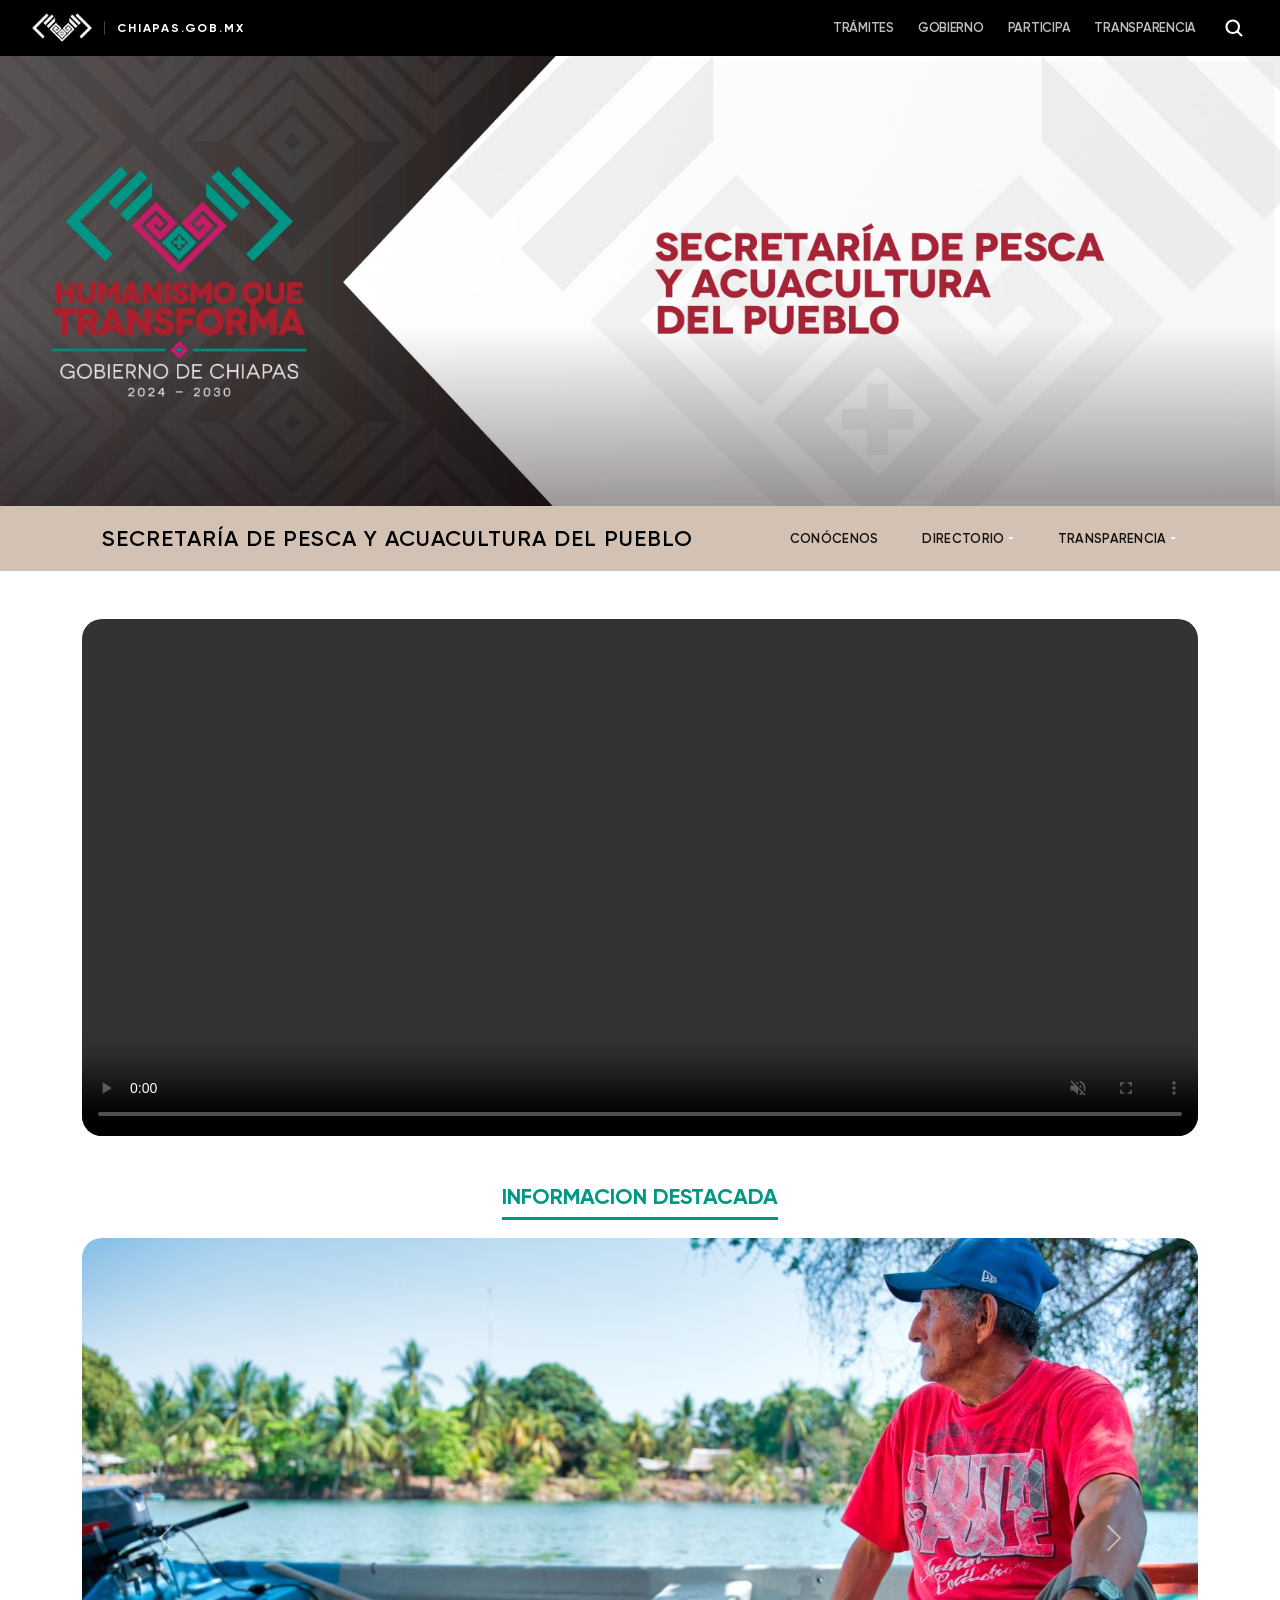
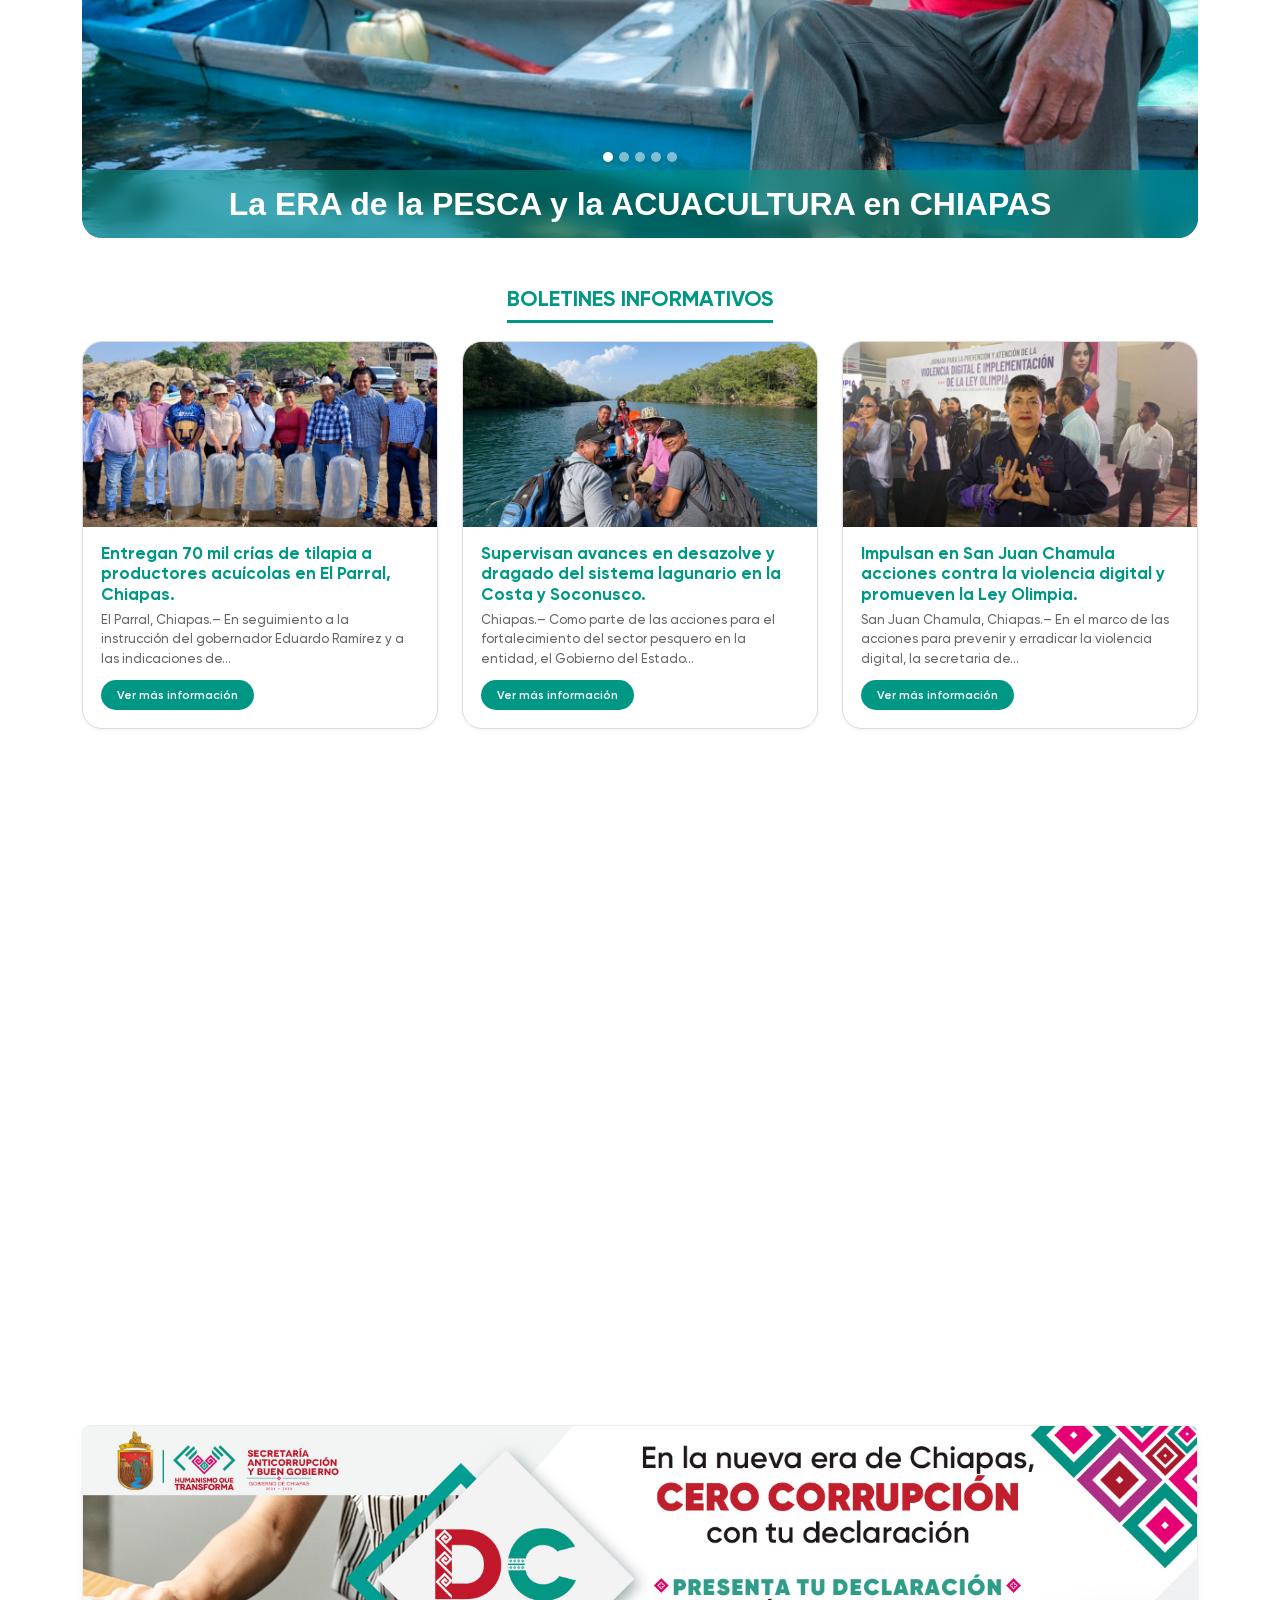
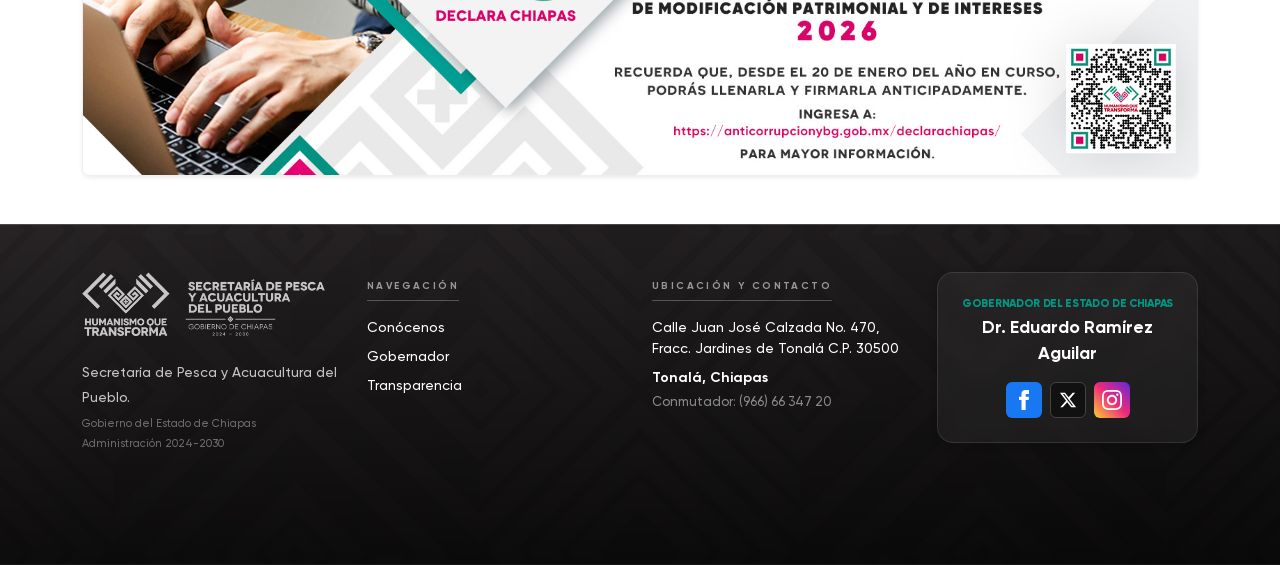
==== index.html @ f40a1c38 "Add files via upload" ====
<!doctype html>
<html lang="es">
    <head>
        <meta charset="utf-8" />
        <meta name="viewport" content="width=device-width, initial-scale=1" />
        <title>Secretaría de Pesca y Acuacultura del Pueblo — Chiapas</title>
        <meta
            name="description"
            content="Sitio oficial de la Secretaría de Pesca y Acuacultura del Pueblo del Estado de Chiapas."
        />

        <!-- Favicon: escudo institucional -->
        <link
            rel="icon"
            type="image/png"
            href="assets/img/logos/logo-blanco.png"
        />

        <!-- Bootstrap 5 CSS -->
        <link
            rel="stylesheet"
            href="https://cdn.jsdelivr.net/npm/bootstrap@5.3.3/dist/css/bootstrap.min.css"
        />

        <!-- Bootstrap Icons -->
        <link
            rel="stylesheet"
            href="https://cdn.jsdelivr.net/npm/bootstrap-icons@1.11.3/font/bootstrap-icons.min.css"
        />

        <!-- Estilos propios -->
        <link rel="stylesheet" href="assets/css/styles.css" />
    </head>
    <body>
        <!-- ════════════════════════════════════════════════════════
             1. TOPBAR GOBIERNO
             Barra superior con marca chiapas.gob.mx, links de
             gobierno y botón hamburguesa para móvil.
        ════════════════════════════════════════════════════════ -->
        <nav id="topbar-gob" aria-label="Barra de gobierno">
            <div class="topbar-inner">
                <!-- Marca: escudo + dominio -->
                <a
                    class="topbar-brand"
                    href="https://www.chiapas.gob.mx/"
                    target="_blank"
                    rel="noopener noreferrer"
                >
                    <img
                        src="assets/img/logos/logo-blanco.png"
                        alt="Escudo Oficial de Chiapas"
                    />
                    <span class="topbar-brand-text">chiapas.gob.mx</span>
                </a>

                <!-- Acciones: links + búsqueda + hamburguesa -->
                <div class="topbar-actions">
                    <!-- Links de gobierno (ocultos en móvil) -->
                    <div class="topbar-links" id="topbar-links">
                        <a
                            href="https://chiapas.gob.mx/servicios-por-entidad/"
                            target="_blank"
                            rel="noopener noreferrer"
                            >Trámites</a
                        >
                        <a
                            href="https://chiapas.gob.mx/gobierno/"
                            target="_blank"
                            rel="noopener noreferrer"
                            >Gobierno</a
                        >
                        <a
                            href="https://chiapas.gob.mx/participa/"
                            target="_blank"
                            rel="noopener noreferrer"
                            >Participa</a
                        >
                        <a
                            href="https://oficinadelgobernador.transparencia.chiapas.gob.mx/"
                            target="_blank"
                            rel="noopener noreferrer"
                            >Transparencia</a
                        >
                    </div>

                    <!-- Icono de búsqueda (enlaza a chiapas.gob.mx/busquedas) -->
                    <a
                        href="https://chiapas.gob.mx/busquedas/"
                        class="topbar-search"
                        target="_blank"
                        rel="noopener noreferrer"
                        aria-label="Buscar en chiapas.gob.mx"
                    >
                        <svg
                            xmlns="http://www.w3.org/2000/svg"
                            fill="none"
                            viewBox="0 0 24 24"
                            stroke-width="2.5"
                            stroke="currentColor"
                            width="20"
                            height="20"
                            aria-hidden="true"
                        >
                            <path
                                stroke-linecap="round"
                                stroke-linejoin="round"
                                d="m21 21-5.197-5.197m0 0A7.5 7.5 0 1 0 5.196 5.196a7.5 7.5 0 0 0 10.607 10.607Z"
                            />
                        </svg>
                    </a>

                    <!-- Botón hamburguesa (visible solo en móvil, activa topbar-links) -->
                    <button
                        class="topbar-hamburger"
                        type="button"
                        aria-label="Abrir menú de gobierno"
                        aria-expanded="false"
                        aria-controls="topbar-links"
                        id="topbar-toggle"
                    >
                        <svg
                            xmlns="http://www.w3.org/2000/svg"
                            fill="none"
                            viewBox="0 0 24 24"
                            stroke-width="2"
                            stroke="currentColor"
                            width="28"
                            height="28"
                            aria-hidden="true"
                        >
                            <path
                                stroke-linecap="round"
                                stroke-linejoin="round"
                                d="M3.75 6.75h16.5M3.75 12h16.5m-16.5 5.25h16.5"
                            />
                        </svg>
                    </button>
                </div>
            </div>
        </nav>

        <!-- ════════════════════════════════════════════════════════
             2. BANNER PRINCIPAL
             Imagen institucional de cabecera de la dependencia.
        ════════════════════════════════════════════════════════ -->
        <div id="banner">
            <img
                src="assets/img/banners/banner_spyap.jpg"
                alt="Banner Institucional SPyAP"
            />
        </div>

        <!-- ════════════════════════════════════════════════════════
             3. NAVBAR PRINCIPAL (Bootstrap 5)
             Menú de navegación con nombre de la dependencia,
             links de sección y dropdown de Transparencia.
        ════════════════════════════════════════════════════════ -->
        <nav class="navbar navbar-expand-lg navbar-b001">
            <div class="container">
                <!-- Nombre de la dependencia (enlace a inicio) -->
                <a class="navbar-brand" href="index.html"
                    >SECRETARÍA DE PESCA Y ACUACULTURA DEL PUEBLO</a
                >

                <!-- Botón colapso para pantallas pequeñas -->
                <button
                    class="navbar-toggler"
                    type="button"
                    data-bs-toggle="collapse"
                    data-bs-target="#navMain"
                    aria-controls="navMain"
                    aria-expanded="false"
                    aria-label="Abrir menú"
                >
                    <span class="navbar-toggler-icon"></span>
                </button>

                <!-- Ítems de navegación -->
                <div class="collapse navbar-collapse" id="navMain">
                    <ul class="navbar-nav ms-auto">
                        <!-- Enlace: Conócenos -->
                        <li class="nav-item">
                            <a class="nav-link" href="conocenos.html"
                                >Conócenos</a
                            >
                        </li>

                        <!-- Dropdown: Directorio -->
                        <li class="nav-item dropdown">
                            <a
                                class="nav-link dropdown-toggle"
                                href="#"
                                data-bs-toggle="dropdown"
                                aria-expanded="false"
                                >Directorio</a
                            >
                            <ul class="dropdown-menu">
                                <li>
                                    <a
                                        class="dropdown-item"
                                        href="https://chiapas.gob.mx/funcionarios/estatal/ejecutivo/secretaria-acuacultura"
                                        >Directorio</a
                                    >
                                </li>
                                <li>
                                    <a class="dropdown-item" href=""
                                        >Organigrama</a
                                    >
                                </li>
                            </ul>
                        </li>

                        <!-- Dropdown: Transparencia -->
                        <li class="nav-item dropdown">
                            <a
                                class="nav-link dropdown-toggle"
                                href="#"
                                data-bs-toggle="dropdown"
                                aria-expanded="false"
                                >Transparencia</a
                            >
                            <ul class="dropdown-menu">
                                <li>
                                    <a
                                        class="dropdown-item"
                                        href="https://www.gob.mx/agn"
                                        >Archivo General de la Nacion</a
                                    >
                                </li>
                                <li>
                                    <a
                                        class="dropdown-item"
                                        href="https://snt.org.mx/"
                                        >Sistema Nacional de Transparencia</a
                                    >
                                </li>
                                <li>
                                    <a
                                        class="dropdown-item"
                                        href="https://www.plataformadetransparencia.org.mx/Inicio"
                                        >Plataforma Transparencia</a
                                    >
                                </li>
                                <li>
                                    <a
                                        class="dropdown-item"
                                        href="https://www.datos.gob.mx/"
                                        >Datos Abiertos</a
                                    >
                                </li>
                                <li>
                                    <a
                                        class="dropdown-item"
                                        href="https://consultapublicamx.plataformadetransparencia.org.mx/vut-web/faces/view/consultaPublica.xhtml?idEntidad=Nw==&idOrgano=Nw==&idSujetoObligado=MjA0NDQ=#obligaciones"
                                        >INAI</a
                                    >
                                </li>
                            </ul>
                        </li>
                    </ul>
                </div>
            </div>
        </nav>

        <!-- ════════════════════════════════════════════════════════
             4. CONTENIDO PRINCIPAL
        ════════════════════════════════════════════════════════ -->
        <main>
            <div id="contenido-principal">
                <!-- ════════════════════════════════════════════════════════
                     A. VIDEO
                     Sección con video institucional embebido.
                ════════════════════════════════════════════════════════ -->
                <section id="seccion-video" class="container mb-5">
                    <div class="seccion-divisor"></div>
                    <div
                        class="d-flex justify-content-center align-items-center"
                    >
                        <div class="video-wrapper">
                            <div class="ratio ratio-video">
                                <video
                                    id="video-inicio"
                                    autoplay
                                    muted
                                    loop
                                    playsinline
                                    controls
                                >
                                    <source
                                        src="videoinicio.mp4"
                                        type="video/mp4"
                                    />
                                </video>
                            </div>
                        </div>
                    </div>
                </section>

                <!-- ════════════════════════════════════════════════════════
                     C. CARRUSEL
                     Slider automático de imágenes (Bootstrap Carousel),
                     con indicadores y controles prev/next.
                ════════════════════════════════════════════════════════ -->
                <section id="seccion-carrusel" class="container mb-5">
                    <div class="seccion-titulo text-center">
                        <h2>INFORMACION DESTACADA</h2>
                    </div>
                    <div
                        id="carrusel-boletines"
                        class="carousel slide"
                        data-bs-ride="carousel"
                        data-bs-interval="4000"
                    >
                        <!-- Indicadores de posición (puntos) -->
                        <div class="carousel-indicators">
                            <button
                                type="button"
                                data-bs-target="#carrusel-boletines"
                                data-bs-slide-to="0"
                                class="active"
                                aria-current="true"
                                aria-label="Diapositiva 1"
                            ></button>
                            <button
                                type="button"
                                data-bs-target="#carrusel-boletines"
                                data-bs-slide-to="1"
                                aria-label="Diapositiva 2"
                            ></button>
                            <button
                                type="button"
                                data-bs-target="#carrusel-boletines"
                                data-bs-slide-to="2"
                                aria-label="Diapositiva 3"
                            ></button>
                            <button
                                type="button"
                                data-bs-target="#carrusel-boletines"
                                data-bs-slide-to="3"
                                aria-label="Diapositiva 4"
                            ></button>
                            <button
                                type="button"
                                data-bs-target="#carrusel-boletines"
                                data-bs-slide-to="4"
                                aria-label="Diapositiva 5"
                            ></button>
                        </div>

                        <!-- Diapositivas -->
                        <div class="carousel-inner">
                            <div class="texto-fijo-carousel">
                                <p class="m-0">
                                    La ERA de la PESCA y la ACUACULTURA en
                                    CHIAPAS
                                </p>
                            </div>

                            <div class="carousel-item active">
                                <img
                                    src="assets/img/slider/slider1.jpg"
                                    class="d-block w-100"
                                    alt="Manual de Identidad"
                                />
                            </div>
                            <div class="carousel-item">
                                <img
                                    src="assets/img/slider/slider2.jpg"
                                    class="d-block w-100"
                                    alt="Consulta Ciudadana"
                                />
                            </div>
                            <div class="carousel-item">
                                <img
                                    src="assets/img/slider/slider3.jpg"
                                    class="d-block w-100"
                                    alt="Declara Chiapas 2026"
                                />
                            </div>
                            <div class="carousel-item">
                                <img
                                    src="assets/img/slider/slider4.jpg"
                                    class="d-block w-100"
                                    alt="Imagen de ejemplo 4"
                                />
                            </div>
                            <div class="carousel-item">
                                <img
                                    src="assets/img/slider/slider5.jpg"
                                    class="d-block w-100"
                                    alt="Imagen de ejemplo 5"
                                />
                            </div>
                        </div>

                        <!-- Control: diapositiva anterior -->
                        <button
                            class="carousel-control-prev"
                            type="button"
                            data-bs-target="#carrusel-boletines"
                            data-bs-slide="prev"
                        >
                            <span
                                class="carousel-control-prev-icon"
                                aria-hidden="true"
                            ></span>
                            <span class="visually-hidden">Anterior</span>
                        </button>

                        <!-- Control: diapositiva siguiente -->
                        <button
                            class="carousel-control-next"
                            type="button"
                            data-bs-target="#carrusel-boletines"
                            data-bs-slide="next"
                        >
                            <span
                                class="carousel-control-next-icon"
                                aria-hidden="true"
                            ></span>
                            <span class="visually-hidden">Siguiente</span>
                        </button>
                    </div>
                </section>

                <!-- ════════════════════════════════════════════════════════
                     D. NOTAS / TARJETAS
                     Tres tarjetas con información destacada de la
                     dependencia (Manual, Consulta Ciudadana, Declara).
                ════════════════════════════════════════════════════════ -->
                <section id="seccion-tarjetas" class="container mb-5">
                    <div class="seccion-titulo text-center">
                        <h2>BOLETINES INFORMATIVOS</h2>
                    </div>
                    <div class="row g-4">
                        <!-- Tarjeta: Nota 1 -->
                        <div class="col-12 col-sm-6 col-md-4">
                            <div class="card-item">
                                <img
                                    class="card-img-top"
                                    src="assets/img/notas/n1a.jpg"
                                    alt="Nota 1"
                                />
                                <div class="card-body">
                                    <h3>
                                        Entregan 70 mil crías de tilapia a
                                        productores acuícolas en El Parral,
                                        Chiapas.
                                    </h3>
                                    <p>
                                        El Parral, Chiapas.– En seguimiento a la
                                        instrucción del gobernador Eduardo
                                        Ramírez y a las indicaciones de...
                                    </p>
                                    <a
                                        class="btn-ver"
                                        href="assets/newsletters/nota1.html"
                                        >Ver más información</a
                                    >
                                </div>
                            </div>
                        </div>

                        <!-- Tarjeta: Nota 2 -->
                        <div class="col-12 col-sm-6 col-md-4">
                            <div class="card-item">
                                <img
                                    class="card-img-top"
                                    src="assets/img/notas/n2a.jpg"
                                    alt="Nota 2"
                                />
                                <div class="card-body">
                                    <h3>
                                        Supervisan avances en desazolve y
                                        dragado del sistema lagunario en la
                                        Costa y Soconusco.
                                    </h3>
                                    <p>
                                        Chiapas.– Como parte de las acciones
                                        para el fortalecimiento del sector
                                        pesquero en la entidad, el Gobierno del
                                        Estado...
                                    </p>
                                    <a
                                        class="btn-ver"
                                        href="assets/newsletters/nota2.html"
                                        >Ver más información</a
                                    >
                                </div>
                            </div>
                        </div>

                        <!-- Tarjeta: Nota 3 -->
                        <div class="col-12 col-sm-6 col-md-4">
                            <div class="card-item">
                                <img
                                    class="card-img-top"
                                    src="assets/img/notas/n3a.jpg"
                                    alt="Nota 3"
                                />
                                <div class="card-body">
                                    <h3>
                                        Impulsan en San Juan Chamula acciones
                                        contra la violencia digital y promueven
                                        la Ley Olimpia.
                                    </h3>
                                    <p>
                                        San Juan Chamula, Chiapas.– En el marco
                                        de las acciones para prevenir y
                                        erradicar la violencia digital, la
                                        secretaria de...
                                    </p>
                                    <a
                                        class="btn-ver"
                                        href="assets/newsletters/nota3.html"
                                        >Ver más información</a
                                    >
                                </div>
                            </div>
                        </div>
                    </div>
                </section>

                <!-- ════════════════════════════════════════════════════════
                     E. FONDO PARALLAX
                     Sección decorativa con imagen de fondo fija,
                     logo de la dependencia y lema institucional.
                ════════════════════════════════════════════════════════ -->
                <section id="seccion-parallax" style="margin-bottom: 48px">
                    <!-- Capa de imagen fija (efecto parallax) -->
                    <div class="parallax-inner"></div>
                    <!-- Capa de contenido (sobre la imagen) -->
                    <div class="parallax-content">
                        <img
                            src="assets/img/logos/logo-pesca.png"
                            alt="Logo SPyAP"
                        />
                        <!--    <h1>HUMANISMO QUE TRANSFORMA</h1> -->
                    </div>
                </section>
            </div>
            <!-- ════════════════════════════════════════════════════════
                 CARRUSEL DE DOCUMENTOS
            ════════════════════════════════════════════════════════ -->
            <section id="seccion-banner-declaracion" class="container mb-5">
                <div class="row">
                    <div class="col-12">
                        <a
                            href="https://anticorrupcionybg.gob.mx/declarachiapas/"
                            target="_blank"
                            class="banner-link"
                        >
                            <div
                                class="banner-wrapper shadow-sm rounded-3 overflow-hidden"
                            >
                                <img
                                    src="assets/img/banners/declara.jpeg"
                                    alt="Cero Corrupción con tu declaración 2026"
                                    class="img-fluid w-100 d-block"
                                />
                                <div class="banner-overlay">
                                    <span>Haga clic para más información</span>
                                </div>
                            </div>
                        </a>
                    </div>
                </div>
            </section>
            <!-- /contenido-principal -->
        </main>

        <!-- ════════════════════════════════════════════════════════
             5. FOOTER
             Pie de página con logo, navegación, contacto,
             datos del gobernador y redes sociales.
        ════════════════════════════════════════════════════════ -->
        <footer id="footer-principal">
            <div class="container footer-wrap py-5">
                <div class="row g-4 mb-5 align-items-start">
                    <!-- Columna: logo y descripción de la dependencia -->
                    <div class="col-12 col-md-6 col-lg-3">
                        <div class="mb-4">
                            <img
                                src="assets/img/logos/logo-pesca.png"
                                alt="Logo SPyAP"
                                class="footer-logo-img"
                            />
                        </div>
                        <p class="footer-desc">
                            Secretaría de Pesca y Acuacultura del Pueblo.
                            <span class="footer-desc-sub">
                                Gobierno del Estado de Chiapas <br />
                                Administración 2024-2030
                            </span>
                        </p>
                    </div>

                    <!-- Columna: menú de navegación rápida -->
                    <div class="col-12 col-md-6 col-lg-3">
                        <h5 class="footer-col-title">Navegación</h5>
                        <ul class="list-unstyled footer-nav-list">
                            <li class="mb-2">
                                <a href="/conocenos" class="footer-nav-link"
                                    >Conócenos</a
                                >
                            </li>
                            <li class="mb-2">
                                <a href="/boletines" class="footer-nav-link"
                                    >Gobernador</a
                                >
                            </li>
                            <li class="mb-2">
                                <a href="/transparencia" class="footer-nav-link"
                                    >Transparencia</a
                                >
                            </li>
                        </ul>
                    </div>

                    <!-- Columna: dirección y teléfono de contacto -->
                    <div class="col-12 col-md-6 col-lg-3">
                        <h5 class="footer-col-title">Ubicación y contacto</h5>
                        <p class="footer-contact-text">
                            Calle Juan José Calzada No. 470, <br />
                            Fracc. Jardines de Tonalá C.P. 30500 <br />
                            <strong class="d-block mt-2"
                                >Tonalá, Chiapas</strong
                            >
                            <span class="footer-phone d-block mt-1"
                                >Conmutador: (966) 66 347 20</span
                            >
                        </p>
                    </div>

                    <!-- Columna: nombre del gobernador y redes sociales -->
                    <div class="col-12 col-md-6 col-lg-3">
                        <div class="footer-gov-card">
                            <h5 class="footer-gov-label">
                                Gobernador del Estado de Chiapas
                            </h5>
                            <p class="footer-gov-name">
                                Dr. Eduardo Ramírez Aguilar
                            </p>

                            <!-- Botones de redes sociales -->
                            <div class="d-flex justify-content-center gap-2">
                                <!-- Facebook -->
                                <a
                                    href="https://www.facebook.com/EduardoRamirezGobernador"
                                    target="_blank"
                                    rel="noopener noreferrer"
                                    class="footer-social-btn footer-social-facebook"
                                    aria-label="Facebook del Gobernador"
                                >
                                    <svg
                                        width="20"
                                        height="20"
                                        fill="currentColor"
                                        viewBox="0 0 24 24"
                                        aria-hidden="true"
                                    >
                                        <path
                                            d="M9 8H6v4h3v12h5V12h3.6l.4-4h-4V6.3c0-1.1.3-1.6 1.5-1.6H18V0h-3.8C10.5 0 9 1.6 9 4.8V8z"
                                        />
                                    </svg>
                                </a>

                                <!-- X (Twitter) -->
                                <a
                                    href="https://x.com/ramirezlalo_"
                                    target="_blank"
                                    rel="noopener noreferrer"
                                    class="footer-social-btn footer-social-x"
                                    aria-label="X (Twitter) del Gobernador"
                                >
                                    <svg
                                        width="18"
                                        height="18"
                                        fill="currentColor"
                                        viewBox="0 0 24 24"
                                        aria-hidden="true"
                                    >
                                        <path
                                            d="M18.244 2.25h3.308l-7.227 8.26 8.502 11.24H16.17l-5.214-6.817L4.99 21.75H1.68l7.73-8.835L1.254 2.25H8.08l4.713 6.231zm-1.161 17.52h1.833L7.084 4.126H5.117z"
                                        />
                                    </svg>
                                </a>

                                <!-- Instagram -->
                                <a
                                    href="https://www.instagram.com/ramirezlalo_"
                                    target="_blank"
                                    rel="noopener noreferrer"
                                    class="footer-social-btn footer-social-instagram"
                                    aria-label="Instagram del Gobernador"
                                >
                                    <svg
                                        width="20"
                                        height="20"
                                        fill="currentColor"
                                        viewBox="0 0 24 24"
                                        aria-hidden="true"
                                    >
                                        <path
                                            d="M12 2.163c3.204 0 3.584.012 4.85.07 3.252.148 4.771 1.691 4.919 4.919.058 1.265.069 1.645.069 4.849 0 3.205-.012 3.584-.069 4.849-.149 3.225-1.664 4.771-4.919 4.919-1.266.058-1.644.07-4.85.07-3.204 0-3.584-.012-4.849-.07-3.26-.149-4.771-1.699-4.919-4.92-.058-1.265-.07-1.644-.07-4.849 0-3.204.013-3.583.07-4.849.149-3.227 1.664-4.771 4.919-4.919 1.266-.057 1.645-.069 4.849-.069zm0-2.163c-3.259 0-3.667.014-4.947.072-4.358.2-6.78 2.618-6.98 6.98-.059 1.281-.073 1.689-.073 4.948 0 3.259.014 3.668.072 4.948.2 4.358 2.618 6.78 6.98 6.98 1.281.058 1.689.072 4.948.072 3.259 0 3.668-.014 4.948-.072 4.354-.2 6.782-2.618 6.979-6.98.059-1.28.073-1.689.073-4.948 0-3.259-.014-3.667-.072-4.947-.196-4.354-2.617-6.78-6.979-6.98-1.281-.059-1.69-.073-4.949-.073zm0 5.838c-3.403 0-6.162 2.759-6.162 6.162s2.759 6.163 6.162 6.163 6.162-2.759 6.162-6.163c0-3.403-2.759-6.162-6.162-6.162zm0 10.162c-2.209 0-4-1.79-4-4 0-2.209 1.791-4 4-4s4 1.791 4 4c0 2.21-1.791 4-4 4zm6.406-11.845c-.796 0-1.441.645-1.441 1.44s.645 1.44 1.441 1.44c.795 0 1.439-.645 1.439-1.44s-.644-1.44-1.439-1.44z"
                                        />
                                    </svg>
                                </a>
                            </div>
                        </div>
                    </div>
                </div>
            </div>
        </footer>

        <!-- ════════════════════════════════════════════════════════
             SCRIPTS
        ════════════════════════════════════════════════════════ -->

        <!-- Bootstrap 5 JS Bundle (incluye Popper) -->
        <script src="https://cdn.jsdelivr.net/npm/bootstrap@5.3.3/dist/js/bootstrap.bundle.min.js"></script>

        <!-- Toggle del menú móvil del topbar -->
        <script>
            (function () {
                var btn = document.getElementById("topbar-toggle");
                var links = document.getElementById("topbar-links");
                if (!btn || !links) return;
                btn.addEventListener("click", function () {
                    var expanded = btn.getAttribute("aria-expanded") === "true";
                    btn.setAttribute("aria-expanded", String(!expanded));
                    links.classList.toggle("topbar-links--open");
                });
            })();
        </script>

        <!-- Script: activación de sonido del video institucional -->
        <script src="assets/js/video.js"></script>
    </body>
</html>
---- assets/css/styles.css ----
/* ─────────────────────────────────────────────────────────
   FUENTES PERSONALIZADAS
───────────────────────────────────────────────────────── */
@font-face {
    font-family: "Gilroy";
    src:
        url("../fonts/Gilroy-Medium.woff2") format("woff2"),
        url("../fonts/Gilroy-Medium.woff") format("woff");
    font-weight: 400;
    font-style: normal;
    font-display: swap;
}

@font-face {
    font-family: "Gilroy";
    src:
        url("../fonts/Gilroy-Light.woff2") format("woff2"),
        url("../fonts/Gilroy-Light.woff") format("woff");
    font-weight: 300;
    font-style: normal;
    font-display: swap;
}

@font-face {
    font-family: "Gilroy";
    src:
        url("../fonts/Gilroy-SemiBold.woff2") format("woff2"),
        url("../fonts/Gilroy-SemiBold.woff") format("woff");
    font-weight: 600;
    font-style: normal;
    font-display: swap;
}

@font-face {
    font-family: "Gilroy";
    src:
        url("../fonts/Gilroy-Bold.woff2") format("woff2"),
        url("../fonts/Gilroy-Bold.woff") format("woff");
    font-weight: 700;
    font-style: normal;
    font-display: swap;
}

@font-face {
    font-family: "Gilroy";
    src:
        url("../fonts/Gilroy-ExtraBold.woff2") format("woff2"),
        url("../fonts/Gilroy-ExtraBold.woff") format("woff");
    font-weight: 800;
    font-style: normal;
    font-display: swap;
}

/* ─────────────────────────────────────────────────────────
   VARIABLES Y BASE
───────────────────────────────────────────────────────── */
:root {
    /* Colores principales */
    --pantonep23-2c: #d3c2b4;
    --verde: #009885;
    --verde-dark: #007a6d;
    --verde-menu: #007a6d;
    --amarillo: #e6a817;
    --negro: #0c0206;
    --topbar-bg: #000000;

    /* Grises — centralizados */
    --gris-bg: #f6f6f6;
    --gris-texto: #585f69;
    --gris-texto-2: #666666;
    --gris-suave: #555555;
    --gris-titulo: #222222;
    --gris-borde: #dddddd;

    /* Fondos especiales */
    --amarillo-bg: #fffdf0;

    /* Tipografía */
    --fuente: Arial, Helvetica, sans-serif;
    --fuente-nav: "Gilroy", Arial, sans-serif;
}

* {
    box-sizing: border-box;
}

body {
    font-family: var(--fuente-nav);
    font-size: 16px;
    color: #333;
    background: #fff;
    margin: 0;
}

a {
    color: var(--verde);
}
a:hover {
    color: var(--verde-dark);
}
img {
    max-width: 100%;
}

/* ─────────────────────────────────────────────────────────
   1. TOPBAR GOBIERNO
───────────────────────────────────────────────────────── */
#topbar-gob {
    background-color: var(--topbar-bg);
    color: #fff;
    position: relative;
    z-index: 100;
    width: 100%;
}

/* Fila interna: max-width + padding equivalentes a max-w-350 + px-4/px-8 */
.topbar-inner {
    max-width: 1400px;
    margin: 0 auto;
    padding: 10px 16px;
    display: flex;
    align-items: center;
    justify-content: space-between;
}

/* Marca: escudo + texto con separador vertical */
.topbar-brand {
    display: flex;
    align-items: center;
    color: #fff;
    text-decoration: none;
    transition: opacity 0.2s;
}
.topbar-brand:hover {
    color: #fff;
    opacity: 0.85;
}
.topbar-brand img {
    height: 36px;
    width: auto;
    display: block;
}
.topbar-brand-text {
    margin-left: 12px;
    font-size: 12px;
    font-weight: 700;
    text-transform: uppercase;
    letter-spacing: 0.15em;
    line-height: 1.2;
    border-left: 1px solid #374151;
    padding-left: 12px;
    color: #fff;
}

/* Grupo derecho: links + búsqueda + hamburguesa */
.topbar-actions {
    display: flex;
    align-items: center;
    gap: 24px;
}

/* Links de gobierno (ocultos en móvil por defecto) */
.topbar-links {
    display: none;
    align-items: center;
    gap: 24px;
}
.topbar-links a {
    color: rgba(255, 255, 255, 0.75);
    font-size: 13px;
    font-weight: 600;
    text-transform: uppercase;
    letter-spacing: -0.02em;
    text-decoration: none;
    transition: color 0.2s;
}
.topbar-links a:hover {
    color: #fff;
    text-decoration: underline;
    text-decoration-color: var(--verde);
    text-underline-offset: 4px;
}

/* Ícono de búsqueda */
.topbar-search {
    color: #fff;
    display: flex;
    align-items: center;
    padding: 4px;
    text-decoration: none;
    transition: color 0.2s;
}
.topbar-search:hover {
    color: rgba(255, 255, 255, 0.7);
}

/* Botón hamburguesa (solo visible en móvil) */
.topbar-hamburger {
    display: flex;
    align-items: center;
    background: none;
    border: none;
    color: #fff;
    padding: 4px;
    cursor: pointer;
    line-height: 1;
}
.topbar-hamburger:focus {
    outline: 2px solid var(--verde);
    outline-offset: 2px;
}

/* Menú móvil desplegado */
.topbar-links--open {
    display: flex;
    flex-direction: column;
    align-items: flex-start;
    gap: 0;
    position: absolute;
    top: 100%;
    left: 0;
    right: 0;
    background-color: #111;
    padding: 12px 16px 16px;
    z-index: 99;
}
.topbar-links--open a {
    padding: 8px 0;
    width: 100%;
    border-bottom: 1px solid rgba(255, 255, 255, 0.07);
}

/* ─────────────────────────────────────────────────────────
   2. NAVBAR PRINCIPAL
───────────────────────────────────────────────────────── */
.navbar-b001 {
    /* !important necesario para sobreescribir Bootstrap */
    background-color: var(--pantonep23-2c) !important;
    font-family: var(--fuente-nav);
    border-radius: 0;
    padding: 0;
    min-height: 65px;
}
.navbar-b001 .navbar-brand {
    color: #000 !important;
    font-family: var(--fuente-nav);
    font-size: 22px;
    font-weight: 600;
    letter-spacing: 1px;
    padding: 16px 20px;
}
.navbar-b001 .navbar-brand:hover {
    opacity: 0.85;
}

/* toggler */
.navbar-b001 .navbar-toggler {
    border-color: rgba(255, 255, 255, 0.5);
    padding: 6px 10px;
}
.navbar-b001 .navbar-toggler-icon {
    background-image: url("data:image/svg+xml,%3csvg xmlns='http://www.w3.org/2000/svg' viewBox='0 0 30 30'%3e%3cpath stroke='rgba%28255%2C255%2C255%2C0.9%29' stroke-linecap='round' stroke-miterlimit='10' stroke-width='2' d='M4 7h22M4 15h22M4 23h22'/%3e%3c/svg%3e");
}

/* links */
.navbar-b001 .navbar-nav .nav-link {
    color: rgba(0, 0, 0, 0.9);
    font-family: var(--fuente-nav);
    font-size: 13px;
    font-weight: 600;
    text-transform: uppercase;
    letter-spacing: 0.3px;
    padding: 8px 18px;
    margin: 8px 4px;
    border-radius: 50px;
    transition: all 0.3s ease;
}
.navbar-b001 .navbar-nav .nav-link:hover,
.navbar-b001 .navbar-nav .nav-link:focus {
    background-color: var(--verde);
    color: #fff;
}

/* dropdown */
.navbar-b001 .dropdown-menu {
    background-color: var(--verde);
    border: none;
    border-radius: 20px;
    box-shadow: 0 4px 12px rgba(0, 0, 0, 0.2);
    padding: 4px 4px;
    margin-top: 0;
}
.navbar-b001 .dropdown-item {
    color: rgba(255, 255, 255, 0.88);
    font-family: var(--fuente-nav);
    font-size: 13px;
    font-weight: 600;
    padding: 8px 18px;
}
.navbar-b001 .dropdown-item:hover,
.navbar-b001 .dropdown-item:focus {
    border-radius: 50px;
    background-color: rgba(0, 0, 0, 0.2);
    color: #fff;
}
.navbar-b001 .dropdown-toggle::after {
    border-top-color: rgba(255, 255, 255, 0.9);
}

/* ─────────────────────────────────────────────────────────
   3. BANNER
───────────────────────────────────────────────────────── */
#banner {
    width: 100%;
    line-height: 0;
    position: relative;
}
#banner img {
    width: 100%;
    height: auto;
    display: block;
}
#banner::after {
    content: "";
    position: absolute;
    inset: 0;
    background: linear-gradient(
        to bottom,
        transparent 60%,
        rgba(12, 2, 6, 0.4)
    );
    pointer-events: none;
}

/* ─────────────────────────────────────────────────────────
   4. SECCIÓN TÍTULO
───────────────────────────────────────────────────────── */
.seccion-divisor {
    margin: 48px 0 18px;
}
.seccion-titulo {
    margin: 28px 0 18px;
}
.seccion-titulo h2 {
    font-size: 22px;
    font-weight: 700;
    color: var(--verde);
    border-bottom: 3px solid var(--verde);
    padding-bottom: 7px;
    display: inline-block;
    margin: 0;
}

/* ─────────────────────────────────────────────────────────
   5. CARRUSEL DE BOLETINES
───────────────────────────────────────────────────────── */
#carrusel-boletines {
    height: 600px;
    border-radius: 20px;
    overflow: hidden;
}
#carrusel-boletines .carousel-inner,
#carrusel-boletines .carousel-item,
#carrusel-boletines .carousel-item img {
    height: 600px;
    object-fit: cover;
}

/* Indicadores tipo punto */
#carrusel-boletines .carousel-indicators [data-bs-target] {
    width: 10px;
    height: 10px;
    border-radius: 50%;
    border-top: none;
    border-bottom: none;
    background-color: #fff;
    opacity: 0.5;
    transition: opacity 0.3s ease;
}
#carrusel-boletines .carousel-indicators .active {
    opacity: 1;
}

/* ─────────────────────────────────────────────────────────
   6. TARJETAS
───────────────────────────────────────────────────────── */
.card-item {
    border: 1px solid var(--gris-borde);
    border-radius: 20px;
    overflow: hidden;
    box-shadow: 0 1px 4px rgba(0, 0, 0, 0.06);
    transition:
        box-shadow 0.2s,
        transform 0.2s;
    background: #fff;
    height: 100%;
}
.card-item:hover {
    box-shadow: 0 5px 18px rgba(0, 0, 0, 0.13);
    transform: translateY(-3px);
}
.card-item .card-img-top {
    width: 100%;
    height: 185px;
    object-fit: cover;
    display: block;
}
.card-item .card-body {
    padding: 16px 18px 18px;
}
.card-item .card-body h3 {
    font-size: 17px;
    font-weight: 700;
    color: var(--verde);
    margin: 0 0 6px;
}
.card-item .card-body p {
    font-size: 13px;
    color: var(--gris-texto-2);
    margin: 0 0 12px;
    line-height: 1.5;
}
.btn-ver {
    display: inline-block;
    background: var(--verde);
    color: #fff;
    font-size: 12px;
    font-weight: 600;
    padding: 6px 16px;
    border-radius: 50px;
    text-decoration: none;
    transition: background 0.2s;
}
.btn-ver:hover {
    background: var(--verde-dark);
    color: #fff;
    text-decoration: none;
}

/* ─────────────────────────────────────────────────────────
   7. ENLACES DE INTERÉS
───────────────────────────────────────────────────────── */
#enlaces {
    background: var(--gris-bg);
    padding: 30px 0 36px;
    margin-top: 10px;
}
#enlaces h2 {
    font-size: 20px;
    font-weight: 700;
    color: var(--verde);
    border-bottom: 2px solid var(--verde);
    padding-bottom: 8px;
    margin-bottom: 22px;
    margin-top: 0;
}
.enlace-card {
    display: flex;
    flex-direction: column;
    align-items: center;
    justify-content: center;
    background: #fff;
    border: 1px solid var(--gris-borde);
    border-radius: 20px;
    padding: 12px 8px 10px;
    text-align: center;
    text-decoration: none;
    color: var(--gris-suave);
    font-size: 11px;
    font-weight: 600;
    line-height: 1.3;
    min-height: 100px;
    transition:
        border-color 0.2s,
        box-shadow 0.2s,
        color 0.2s;
}
.enlace-card:hover {
    border-color: var(--verde);
    box-shadow: 0 2px 10px rgba(0, 152, 135, 0.15);
    color: var(--verde);
    text-decoration: none;
}
.enlace-card img {
    max-height: 44px;
    max-width: 86px;
    object-fit: contain;
    display: block;
    margin-bottom: 7px;
    transition: transform 0.2s;
}
.enlace-card:hover img {
    transform: scale(1.05);
}

/* ─────────────────────────────────────────────────────────
   8. FOOTER
───────────────────────────────────────────────────────── */
#footer-principal {
    background-color: var(--negro);
    background-image:
        linear-gradient(to bottom, rgba(0, 0, 0, 0.4), rgba(0, 0, 0, 0.8)),
        url("../img/banners/banner-footer.jpg");
    background-size: cover;
    background-position: center;
    background-repeat: no-repeat;
    color: #fff;
    position: relative;
}

/* Contenedor principal del footer */
.footer-wrap {
    position: relative;
    z-index: 1;
}

/* Logo */
.footer-logo-img {
    max-height: 64px;
    opacity: 0.75;
    filter: brightness(0) invert(1);
}

/* Descripción */
.footer-desc {
    font-size: 14px;
    line-height: 1.8;
    opacity: 0.75;
    font-weight: 500;
}
.footer-desc-sub {
    display: block;
    margin-top: 4px;
    font-size: 11px;
    opacity: 0.5;
}

/* Títulos de columna */
.footer-col-title {
    font-size: 10px;
    text-transform: uppercase;
    letter-spacing: 0.15rem;
    font-weight: 700;
    color: rgba(255, 255, 255, 0.55);
    margin-bottom: 16px;
    padding-bottom: 8px;
    border-bottom: 1px solid rgba(255, 255, 255, 0.25);
    display: inline-block;
}

/* Navegación en footer */
.footer-nav-list {
    font-size: 14px;
    font-weight: 500;
}
.footer-nav-link {
    color: #fff;
    text-decoration: none;
    transition: color 0.2s;
}
.footer-nav-link:hover {
    color: #ffc107;
}

/* Contacto */
.footer-contact-text {
    font-size: 14px;
    font-weight: 500;
}
.footer-phone {
    font-size: 13px;
    opacity: 0.5;
}

/* Tarjeta del gobernador */
.footer-gov-card {
    padding: 1.5rem;
    border-radius: 1rem;
    border: 1px solid rgba(255, 255, 255, 0.1);
    box-shadow: 0 2px 8px rgba(0, 0, 0, 0.2);
    background: rgba(255, 255, 255, 0.05);
    backdrop-filter: blur(8px);
    text-align: center;
}
.footer-gov-label {
    font-size: 11px;
    font-weight: 900;
    text-transform: uppercase;
    color: var(--verde);
    letter-spacing: -0.02rem;
    margin-bottom: 4px;
}
.footer-gov-name {
    color: #fff;
    font-weight: 700;
    font-size: 1.1rem;
    margin-bottom: 1rem;
}

/* Botones de redes sociales */
.footer-social-btn {
    display: inline-flex;
    align-items: center;
    justify-content: center;
    padding: 8px;
    border-radius: 6px;
    color: #fff;
    transition: transform 0.2s;
    text-decoration: none;
}
.footer-social-btn:hover {
    transform: translateY(-4px);
    color: #fff;
}
.footer-social-facebook {
    background-color: #1877f2;
}
.footer-social-x {
    background-color: #111;
    border: 1px solid #444;
}
.footer-social-instagram {
    background: linear-gradient(45deg, #f9ce34, #ee2a7b, #6228d7);
}
.footer-social-tiktok {
    background-color: #111;
    border: 1px solid #444;
}
/* ─────────────────────────────────────────────────────────
   9. AVISO OFICIAL
───────────────────────────────────────────────────────── */
.aviso-oficial {
    background: var(--amarillo-bg);
    border-left: 5px solid var(--amarillo);
    padding: 16px 20px;
    margin-bottom: 26px;
}
.aviso-tag {
    font-size: 10px;
    font-weight: 700;
    text-transform: uppercase;
    letter-spacing: 1.5px;
    color: var(--amarillo);
    margin-bottom: 5px;
}
.aviso-oficial h3 {
    font-size: 16px;
    font-weight: 700;
    color: var(--gris-titulo);
    margin: 0 0 7px;
}
.aviso-oficial p {
    font-size: 13px;
    color: var(--gris-suave);
    margin: 0;
    line-height: 1.6;
}

/* ─────────────────────────────────────────────────────────
   10. UTILIDADES PERSONALIZADAS
───────────────────────────────────────────────────────── */
.hover-accent:hover {
    color: #ffc107 !important;
    transition: color 0.3s;
}
.transform-hover:hover {
    transform: translateY(-4px);
    transition: transform 0.3s;
}
.fw-black {
    font-weight: 900;
}
.ls-widest {
    letter-spacing: 0.1em;
}
/* ─────────────────────────────────────────────────────────
   11. PARALLAX
───────────────────────────────────────────────────────── */
#seccion-parallax {
    position: relative;
    height: 600px;
    overflow: hidden;
}

/* Capa de imagen con efecto parallax */
.parallax-inner {
    background-image: url("../img/resources/parallax.jpg");
    position: absolute;
    top: 0;
    left: 0;
    width: 100%;
    height: 100%;
    background-attachment: fixed;
    background-position: center;
    background-repeat: no-repeat;
    background-size: cover;
}

/* Capa de contenido centrado sobre la imagen */
.parallax-content {
    position: relative;
    z-index: 1;
    display: flex;
    flex-direction: column;
    align-items: center;
    justify-content: center;
    height: 100%;
    color: white;
    text-align: center;
    font-size: 22px;
    font-weight: 700;
    gap: 1rem;
}

.parallax-content h1 {
    font-weight: 800;
    margin: 0;
}

/* ─────────────────────────────────────────────────────────
   12. VIDEO INSTITUCIONAL
───────────────────────────────────────────────────────── */
.video-wrapper {
    width: 100%;
    max-width: 1296px;
}

.ratio-video {
    --bs-aspect-ratio: 46.29%;
}

/* Selector acotado al contenedor para evitar conflictos globales */
.video-wrapper video {
    width: 100%;
    height: 100%;
    border-radius: 20px;
    object-fit: cover;
}
/* ─────────────────────────────────────────────────────────
   13. SECCIÓN CONÓCENOS / BIENVENIDA
───────────────────────────────────────────────────────── */

/* Sección principal bienvenida */
.conocenos-seccion {
    padding: 48px 0 52px;
    background: #fff;
}

/* Texto de los párrafos */
.conocenos-texto {
    font-size: 1rem;
    line-height: 1.8;
    color: var(--gris-texto);
    text-align: justify;
    margin-bottom: 16px;
}
.conocenos-texto strong {
    color: var(--verde);
    font-weight: 700;
}

/* Tarjeta de la titular */
.conocenos-titular-card {
    background: #fff;
    border: 1px solid var(--gris-borde);
    border-radius: 20px;
    overflow: hidden;
    box-shadow: 0 2px 10px rgba(0, 0, 0, 0.08);
    text-align: center;
}

/* Contenedor de imagen con difuminado inferior */
.conocenos-titular-img-wrap {
    position: relative;
    overflow: hidden;
    border-radius: 20px;
}
.conocenos-titular-img {
    width: 100%;
    height: 500px;
    object-fit: cover;
    object-position: top center;
    display: block;
}

/* Nombre y cargo flotando sobre el difuminado */
.conocenos-titular-info {
    background-color: rgba(201, 1, 102, 0.75);
    backdrop-filter: blur(10px);
    -webkit-backdrop-filter: blur(10px); /* Safari */
    color: #fff;
    padding: 14px 16px 16px;
    position: absolute;
    bottom: 0;
    left: 0;
    right: 0;
    z-index: 1;
}
.conocenos-titular-nombre {
    font-size: 1.5rem;
    font-weight: 700;
    font-family: var(--fuente-nav);
    margin: 0 0 2px;
    color: #fff;
    text-shadow: 0 1px 4px rgba(0, 0, 0, 0.5);
}
.conocenos-titular-cargo {
    display: block;
    font-size: 0.9rem;
    font-weight: 400;
    opacity: 0.88;
    line-height: 1.4;
    color: #fff;
    text-shadow: 0 1px 3px rgba(0, 0, 0, 0.4);
}

/* ─────────────────────────────────────────────────────────
   14. MISIÓN Y VISIÓN
───────────────────────────────────────────────────────── */
.mv-seccion {
    background: var(--gris-bg);
    padding: 40px 0 48px;
}

.mv-card {
    border: 1px solid var(--gris-borde);
    border-radius: 20px;
    overflow: hidden;
    box-shadow: 0 2px 8px rgba(0, 0, 0, 0.06);
    height: 100%;
}

.mv-card-header {
    background-color: var(--verde);
    padding: 14px 22px;
}
.mv-card-header h3 {
    font-size: 22px;
    font-weight: 700;
    font-family: var(--fuente-nav);
    color: #fff;
    margin: 0;
    text-transform: uppercase;
    letter-spacing: 0.05em;
}

.mv-card-body {
    background: #fff url("../img/resources/myvback.jpg") no-repeat center center;
    background-size: cover;
    padding: 40px 24px;
    height: 100%;
}
.mv-card-body p {
    font-size: 1rem;
    line-height: 1.75;
    color: var(--gris-texto);
    text-align: justify;
    margin: 0;
}

/* ─────────────────────────────────────────────────────────
   14. CARRUSEL PARA BANNER INSTITUCIONALES
───────────────────────────────────────────────────────── */
#carrusel-documentos {
    border-radius: 20px;
    overflow: hidden;
    box-shadow: 0 8px 32px rgba(0, 0, 0, 0.22);
    aspect-ratio: 1400 / 320;
}
#carrusel-documentos .carousel-inner,
#carrusel-documentos .carousel-item {
    height: 100%;
}

.slide-bg {
    position: absolute;
    inset: 0;
    width: 100%;
    height: 100%;
    object-fit: cover;
    object-position: top center;
    transition: transform 0.7s ease;
}
#carrusel-documentos .carousel-item:hover .slide-bg {
    transform: scale(1.05);
}

.slide-overlay {
    position: absolute;
    inset: 0;
    background: linear-gradient(
        to right,
        rgba(12, 2, 6, 0.9),
        rgba(12, 2, 6, 0.4) 50%,
        transparent
    );
}
.slide-content {
    position: absolute;
    inset: 0;
    display: flex;
    align-items: center;
    padding: 0 80px;
}
.slide-btn {
    display: inline-block;
    background: var(--verde);
    color: #fff;
    font-size: 16px;
    font-weight: 600;
    padding: 6px 16px;
    border-radius: 50px;
    text-decoration: none;
    transition: background 0.2s;
}
.slide-btn:hover {
    background: var(--verde-dark);
    color: #fff;
    text-decoration: none;
}
/* Estilo para el texto fijo sobre el slider */
.texto-fijo-carousel {
    position: absolute;
    bottom: 0;
    left: 0;
    width: 100%;
    background: rgba(0, 152, 133, 0.5);
    backdrop-filter: blur(10px);
    -webkit-backdrop-filter: blur(10px);
    color: white;
    text-align: center;
    padding: 10px;
    z-index: 10;
    font-family: "Novecento Wide", sans-serif;
    font-size: 2rem;
    font-weight: 800;
}
/* Opcional: Ajustar los indicadores para que no choquen con el texto */
.carousel-indicators {
    bottom: 60px;
}
/* ─────────────────────────────────────────────────────────
   VIÑETA
───────────────────────────────────────────────────────── */
.lista-svg {
    list-style: none; /* Quitamos los puntos originales */
    padding-left: 0;
}

.lista-svg li {
    position: relative;
    padding-left: 30px; /* Espacio para el icono */
    margin-bottom: 12px;
    font-family: sans-serif;
    display: flex;
    align-items: center;
}

.lista-svg li::before {
    content: "";
    position: absolute;
    left: 0;
    width: 20px;
    height: 20px;
    /* Tu imagen convertida a código CSS */
    background-image: url('data:image/svg+xml;utf8,<svg xmlns="http://www.w3.org/2000/svg" viewBox="0 0 220 220"><g transform="translate(0,220) scale(0.1,-0.1)" fill="%23009783"><path d="M550 1635 l-545-545 545-545 545-545 547 547 548 548-542 542c-299 299-545 543-548 543-3 0-250-245-550-545z m840-257 l285-288-288-288-287-287-290 290-290 290 287 287c159 159 290 287 293 286 3 0 133-131 290-290z"/><path d="M990 1335 l0-135-135 0-135 0 0-105 0-105 135 0 135 0 0-135 0-135 111 0 112 0-4 133-4 132 133 3 132 3 0 104 0 105-134 0-135 0 2 133 2 132-107 3-108 3 0-136z"/></g></svg>');
    background-size: contain;
    background-repeat: no-repeat;
}
/* ─────────────────────────────────────────────────────────
   BANNER
───────────────────────────────────────────────────────── */
.banner-wrapper {
    position: relative;
    transition:
        transform 0.3s ease,
        box-shadow 0.3s ease;
    border: 1px solid #eee;
}

.banner-wrapper:hover {
    transform: translateY(-5px);
    box-shadow: 0 10px 20px rgba(0, 0, 0, 0.15) !important;
}

.banner-overlay {
    position: absolute;
    top: 0;
    left: 0;
    width: 100%;
    height: 100%;
    background: rgba(
        0,
        151,
        131,
        0.1
    ); /* Verde institucional muy transparente */
    display: flex;
    align-items: center;
    justify-content: center;
    opacity: 0;
    transition: opacity 0.3s ease;
}

.banner-overlay span {
    background: #009783;
    color: white;
    padding: 8px 20px;
    border-radius: 50px;
    font-family: sans-serif;
    font-size: 0.9rem;
    font-weight: bold;
    box-shadow: 0 4px 10px rgba(0, 0, 0, 0.2);
}

.banner-wrapper:hover .banner-overlay {
    opacity: 1;
}

@media (max-width: 768px) {
    .banner-overlay {
        display: none; /* Desactivar overlay en móviles para no estorbar la lectura */
    }
}
/* ─────────────────────────────────────────────────────────
   RESPONSIVE
───────────────────────────────────────────────────────── */
@media (min-width: 992px) {
    /* lg: mostrar links y ocultar hamburguesa */
    .topbar-links {
        display: flex !important;
    }
    .topbar-hamburger {
        display: none;
    }
    /* Ajuste de padding horizontal en pantallas grandes */
    .topbar-inner {
        padding-left: 32px;
        padding-right: 32px;
    }
}

@media (max-width: 768px) {
    #seccion-parallax {
        height: 250px;
    }
}
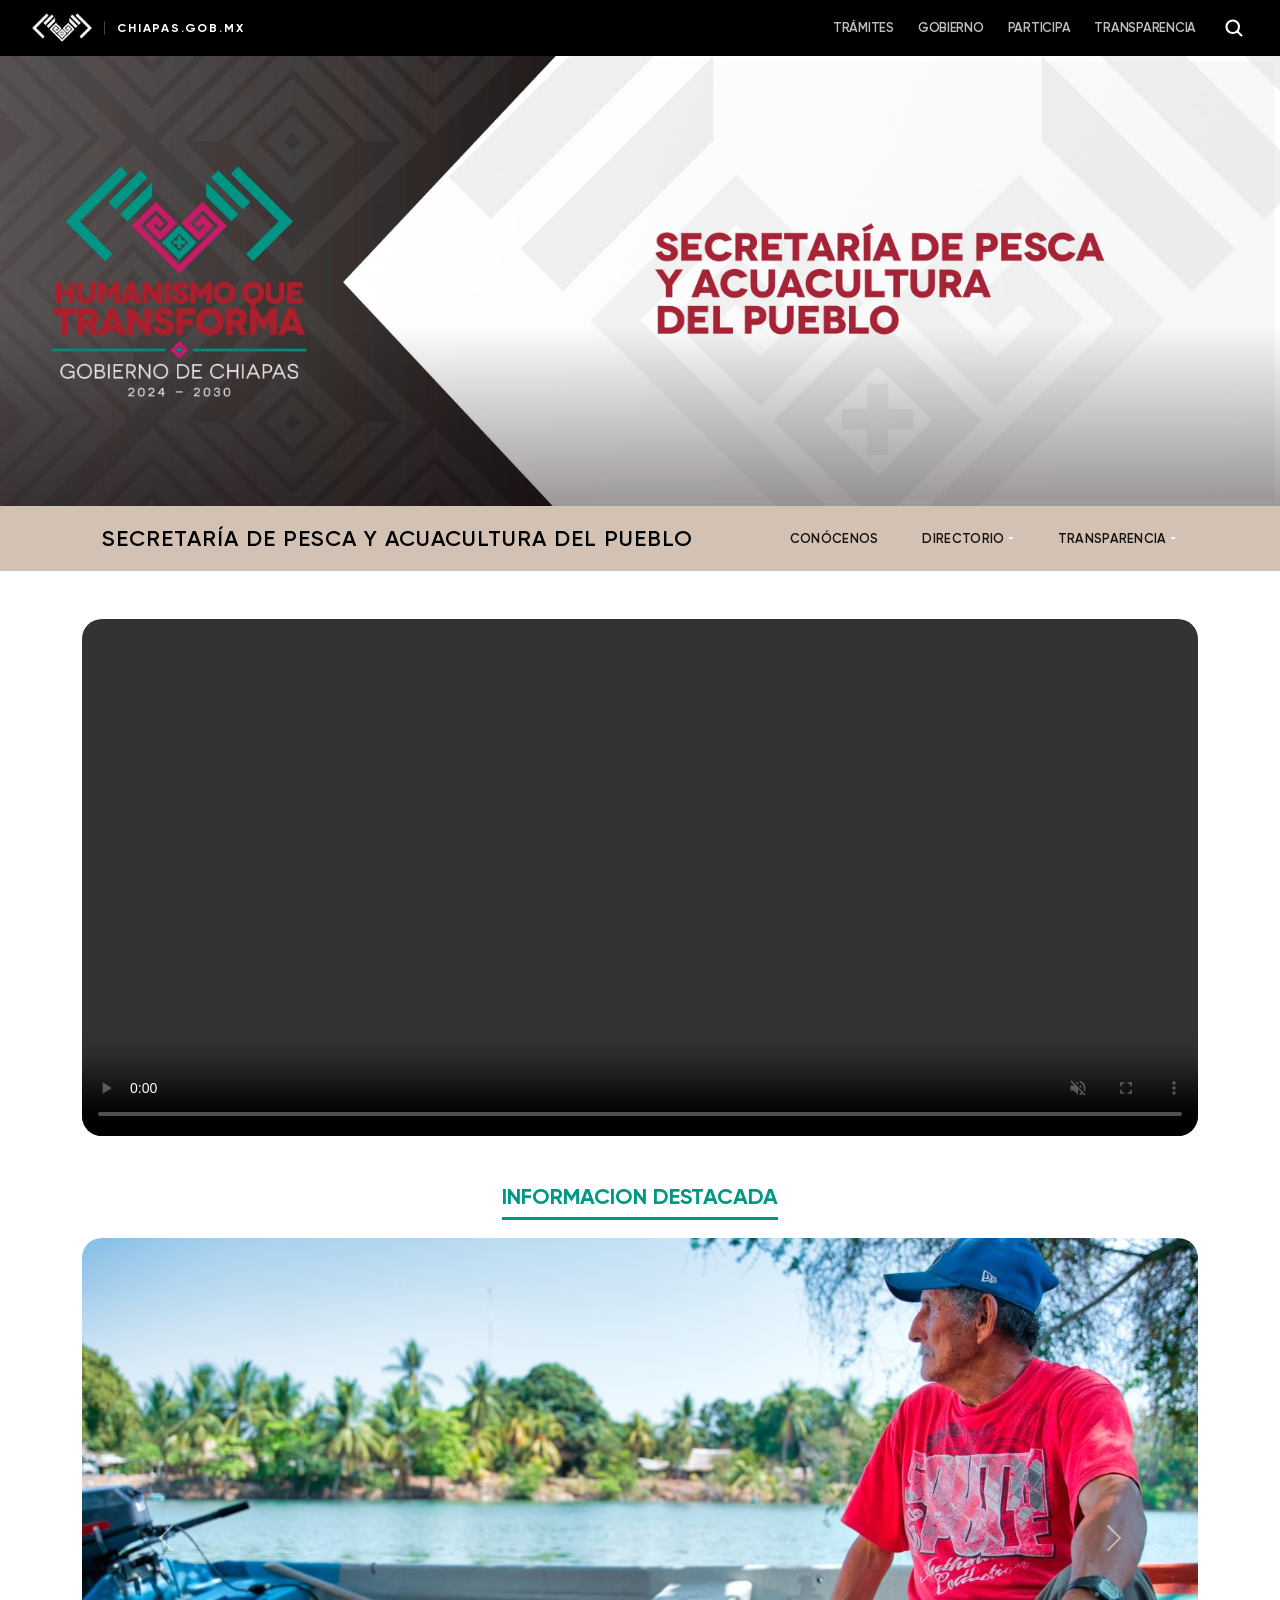
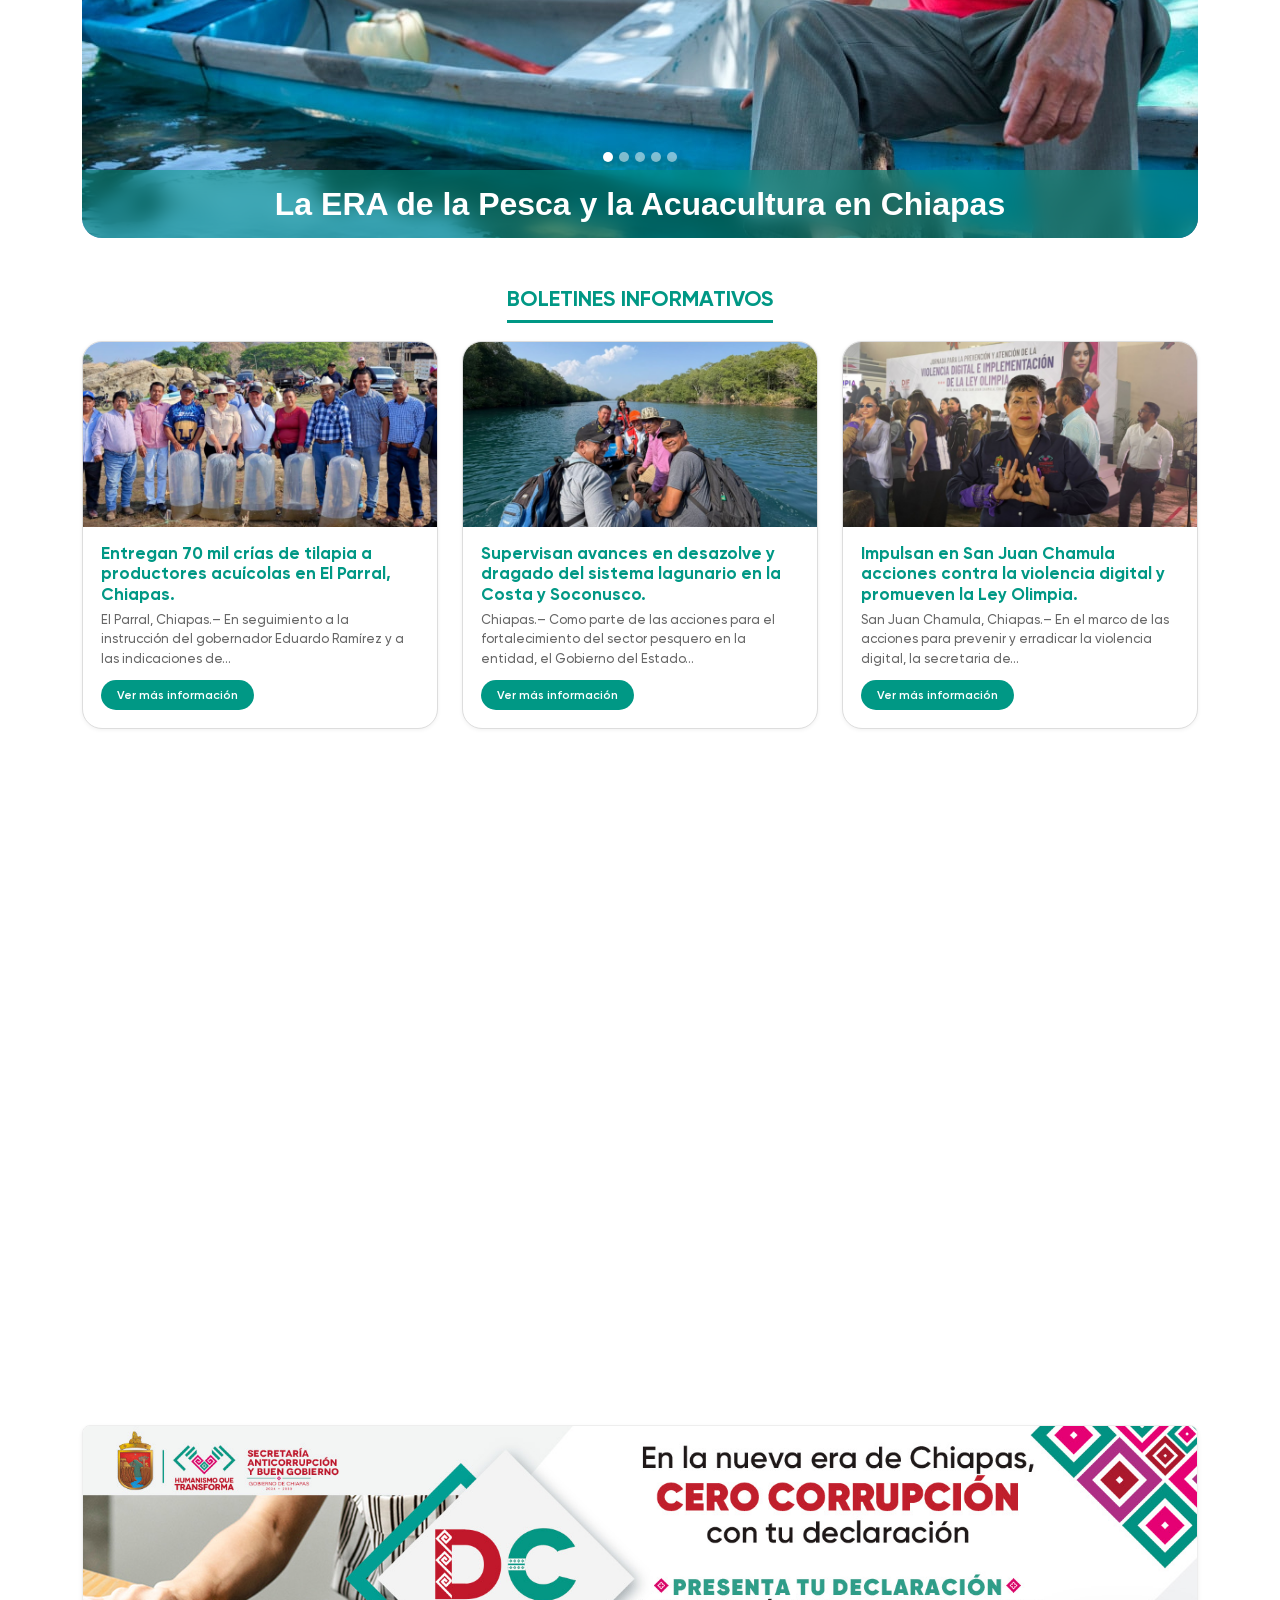
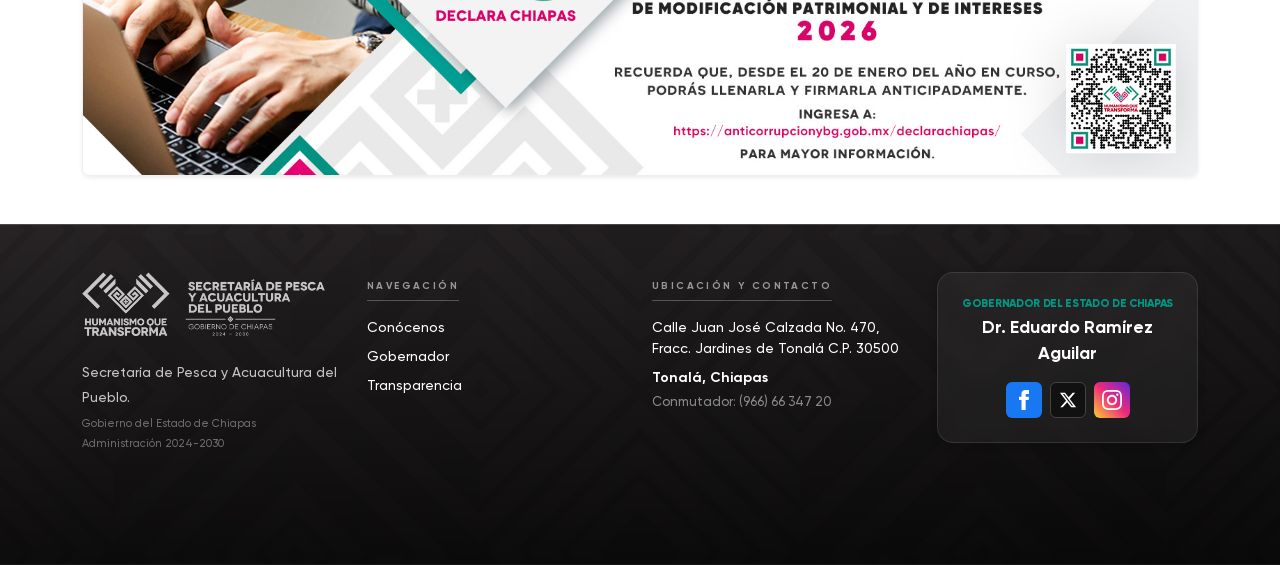
==== commit 5a01a6f5: "8-04-2026 Se agrego la pagina de transparencia financiera" ====
--- a/index.html
+++ b/index.html
@@ -159,8 +159,11 @@
             <div class="container">
                 <!-- Nombre de la dependencia (enlace a inicio) -->
                 <a class="navbar-brand" href="index.html"
-                    >SECRETARÍA DE PESCA Y ACUACULTURA DEL PUEBLO</a
-                >
+                    ><span class="d-none d-lg-inline"
+                        >SECRETARÍA DE PESCA Y ACUACULTURA DEL PUEBLO</span
+                    >
+                    <span class="d-lg-none">SPyAP</span>
+                </a>
 
                 <!-- Botón colapso para pantallas pequeñas -->
                 <button
@@ -220,6 +223,13 @@
                                 >Transparencia</a
                             >
                             <ul class="dropdown-menu">
+                                <li>
+                                    <a
+                                        class="dropdown-item"
+                                        href="assets/transparencia/transparenciafinanciera.html"
+                                        >Transparencia Financiera</a
+                                    >
+                                </li>
                                 <li>
                                     <a
                                         class="dropdown-item"
@@ -351,8 +361,8 @@
                         <div class="carousel-inner">
                             <div class="texto-fijo-carousel">
                                 <p class="m-0">
-                                    La ERA de la PESCA y la ACUACULTURA en
-                                    CHIAPAS
+                                    La ERA de la Pesca y la Acuacultura en
+                                    Chiapas
                                 </p>
                             </div>
 
--- a/assets/css/styles.css
+++ b/assets/css/styles.css
@@ -380,7 +380,6 @@
 #carrusel-boletines .carousel-indicators .active {
     opacity: 1;
 }
-
 /* ─────────────────────────────────────────────────────────
    6. TARJETAS
 ───────────────────────────────────────────────────────── */
@@ -785,7 +784,7 @@
 
 /* Nombre y cargo flotando sobre el difuminado */
 .conocenos-titular-info {
-    background-color: rgba(201, 1, 102, 0.75);
+    background-color: rgba(201, 1, 102, 0.5);
     backdrop-filter: blur(10px);
     -webkit-backdrop-filter: blur(10px); /* Safari */
     color: #fff;
@@ -967,6 +966,7 @@
     background-size: contain;
     background-repeat: no-repeat;
 }
+
 /* ─────────────────────────────────────────────────────────
    BANNER
 ───────────────────────────────────────────────────────── */
@@ -1045,3 +1045,34 @@
         height: 250px;
     }
 }
+/* ── Responsive: carrusel de boletines ── */
+@media (max-width: 991.98px) {
+    /* tablet y abajo */
+    #carrusel-boletines,
+    #carrusel-boletines .carousel-inner,
+    #carrusel-boletines .carousel-item,
+    #carrusel-boletines .carousel-item img {
+        height: 380px;
+    }
+}
+
+@media (max-width: 575.98px) {
+    /* móvil pequeño */
+    #carrusel-boletines,
+    #carrusel-boletines .carousel-inner,
+    #carrusel-boletines .carousel-item,
+    #carrusel-boletines .carousel-item img {
+        height: 220px;
+    }
+
+    /* El texto fijo también necesita reducirse */
+    .texto-fijo-carousel {
+        font-size: 1rem;
+        padding: 6px 8px;
+    }
+
+    /* Subir los indicadores para que no tapen el texto */
+    #carrusel-boletines .carousel-indicators {
+        bottom: 45px;
+    }
+}
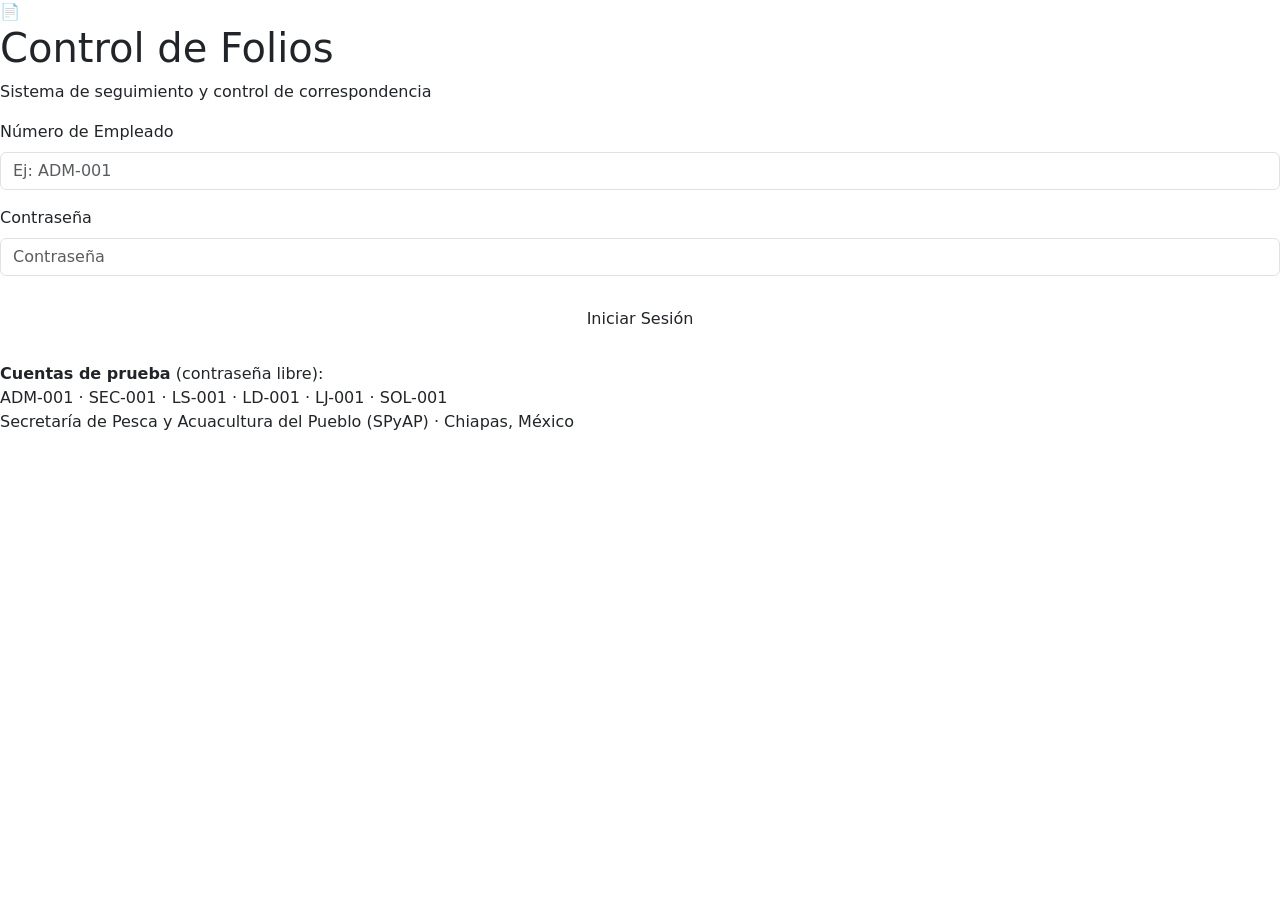
==== commit 9a39da2a: "Add files via upload" ====
--- a/index.html
+++ b/index.html
@@ -1,750 +1,53 @@
-<!doctype html>
-<html lang="es">
-    <head>
-        <meta charset="utf-8" />
-        <meta name="viewport" content="width=device-width, initial-scale=1" />
-        <title>Secretaría de Pesca y Acuacultura del Pueblo — Chiapas</title>
-        <meta
-            name="description"
-            content="Sitio oficial de la Secretaría de Pesca y Acuacultura del Pueblo del Estado de Chiapas."
-        />
+<!DOCTYPE html>
+<html lang="es" data-bs-theme="light">
+<head>
+  <meta charset="UTF-8">
+  <meta name="viewport" content="width=device-width, initial-scale=1.0">
+  <title>Control de Folios - Inicio de Sesión</title>
+  <link href="https://cdn.jsdelivr.net/npm/bootstrap@5.3.2/dist/css/bootstrap.min.css" rel="stylesheet">
+  <link rel="stylesheet" href="css/style.css">
+</head>
+<body>
+  <!-- Contenedor de toasts -->
+  <div id="toast-container"></div>
 
-        <!-- Favicon: escudo institucional -->
-        <link
-            rel="icon"
-            type="image/png"
-            href="assets/img/logos/logo-blanco.png"
-        />
-
-        <!-- Bootstrap 5 CSS -->
-        <link
-            rel="stylesheet"
-            href="https://cdn.jsdelivr.net/npm/bootstrap@5.3.3/dist/css/bootstrap.min.css"
-        />
-
-        <!-- Bootstrap Icons -->
-        <link
-            rel="stylesheet"
-            href="https://cdn.jsdelivr.net/npm/bootstrap-icons@1.11.3/font/bootstrap-icons.min.css"
-        />
-
-        <!-- Estilos propios -->
-        <link rel="stylesheet" href="assets/css/styles.css" />
-    </head>
-    <body>
-        <!-- ════════════════════════════════════════════════════════
-             1. TOPBAR GOBIERNO
-             Barra superior con marca chiapas.gob.mx, links de
-             gobierno y botón hamburguesa para móvil.
-        ════════════════════════════════════════════════════════ -->
-        <nav id="topbar-gob" aria-label="Barra de gobierno">
-            <div class="topbar-inner">
-                <!-- Marca: escudo + dominio -->
-                <a
-                    class="topbar-brand"
-                    href="https://www.chiapas.gob.mx/"
-                    target="_blank"
-                    rel="noopener noreferrer"
-                >
-                    <img
-                        src="assets/img/logos/logo-blanco.png"
-                        alt="Escudo Oficial de Chiapas"
-                    />
-                    <span class="topbar-brand-text">chiapas.gob.mx</span>
-                </a>
-
-                <!-- Acciones: links + búsqueda + hamburguesa -->
-                <div class="topbar-actions">
-                    <!-- Links de gobierno (ocultos en móvil) -->
-                    <div class="topbar-links" id="topbar-links">
-                        <a
-                            href="https://chiapas.gob.mx/servicios-por-entidad/"
-                            target="_blank"
-                            rel="noopener noreferrer"
-                            >Trámites</a
-                        >
-                        <a
-                            href="https://chiapas.gob.mx/gobierno/"
-                            target="_blank"
-                            rel="noopener noreferrer"
-                            >Gobierno</a
-                        >
-                        <a
-                            href="https://chiapas.gob.mx/participa/"
-                            target="_blank"
-                            rel="noopener noreferrer"
-                            >Participa</a
-                        >
-                        <a
-                            href="https://oficinadelgobernador.transparencia.chiapas.gob.mx/"
-                            target="_blank"
-                            rel="noopener noreferrer"
-                            >Transparencia</a
-                        >
-                    </div>
-
-                    <!-- Icono de búsqueda (enlaza a chiapas.gob.mx/busquedas) -->
-                    <a
-                        href="https://chiapas.gob.mx/busquedas/"
-                        class="topbar-search"
-                        target="_blank"
-                        rel="noopener noreferrer"
-                        aria-label="Buscar en chiapas.gob.mx"
-                    >
-                        <svg
-                            xmlns="http://www.w3.org/2000/svg"
-                            fill="none"
-                            viewBox="0 0 24 24"
-                            stroke-width="2.5"
-                            stroke="currentColor"
-                            width="20"
-                            height="20"
-                            aria-hidden="true"
-                        >
-                            <path
-                                stroke-linecap="round"
-                                stroke-linejoin="round"
-                                d="m21 21-5.197-5.197m0 0A7.5 7.5 0 1 0 5.196 5.196a7.5 7.5 0 0 0 10.607 10.607Z"
-                            />
-                        </svg>
-                    </a>
-
-                    <!-- Botón hamburguesa (visible solo en móvil, activa topbar-links) -->
-                    <button
-                        class="topbar-hamburger"
-                        type="button"
-                        aria-label="Abrir menú de gobierno"
-                        aria-expanded="false"
-                        aria-controls="topbar-links"
-                        id="topbar-toggle"
-                    >
-                        <svg
-                            xmlns="http://www.w3.org/2000/svg"
-                            fill="none"
-                            viewBox="0 0 24 24"
-                            stroke-width="2"
-                            stroke="currentColor"
-                            width="28"
-                            height="28"
-                            aria-hidden="true"
-                        >
-                            <path
-                                stroke-linecap="round"
-                                stroke-linejoin="round"
-                                d="M3.75 6.75h16.5M3.75 12h16.5m-16.5 5.25h16.5"
-                            />
-                        </svg>
-                    </button>
-                </div>
-            </div>
-        </nav>
-
-        <!-- ════════════════════════════════════════════════════════
-             2. BANNER PRINCIPAL
-             Imagen institucional de cabecera de la dependencia.
-        ════════════════════════════════════════════════════════ -->
-        <div id="banner">
-            <img
-                src="assets/img/banners/banner_spyap.jpg"
-                alt="Banner Institucional SPyAP"
-            />
+  <div class="login-page">
+    <div class="login-container">
+      <div class="login-card">
+        <div class="login-logo">
+          <div class="logo-icon">📄</div>
+          <h1>Control de Folios</h1>
+          <p class="login-subtitle">Sistema de seguimiento y control de correspondencia</p>
         </div>
 
-        <!-- ════════════════════════════════════════════════════════
-             3. NAVBAR PRINCIPAL (Bootstrap 5)
-             Menú de navegación con nombre de la dependencia,
-             links de sección y dropdown de Transparencia.
-        ════════════════════════════════════════════════════════ -->
-        <nav class="navbar navbar-expand-lg navbar-b001">
-            <div class="container">
-                <!-- Nombre de la dependencia (enlace a inicio) -->
-                <a class="navbar-brand" href="index.html"
-                    ><span class="d-none d-lg-inline"
-                        >SECRETARÍA DE PESCA Y ACUACULTURA DEL PUEBLO</span
-                    >
-                    <span class="d-lg-none">SPyAP</span>
-                </a>
+        <form id="loginForm" class="login-form">
+          <div class="mb-3">
+            <label class="form-label">Número de Empleado</label>
+            <input type="text" id="empleado" class="form-control" placeholder="Ej: ADM-001" required autocomplete="username">
+          </div>
+          <div class="mb-3">
+            <label class="form-label">Contraseña</label>
+            <input type="password" id="password" class="form-control" placeholder="Contraseña" required autocomplete="current-password">
+          </div>
 
-                <!-- Botón colapso para pantallas pequeñas -->
-                <button
-                    class="navbar-toggler"
-                    type="button"
-                    data-bs-toggle="collapse"
-                    data-bs-target="#navMain"
-                    aria-controls="navMain"
-                    aria-expanded="false"
-                    aria-label="Abrir menú"
-                >
-                    <span class="navbar-toggler-icon"></span>
-                </button>
+          <div class="d-grid mt-4">
+            <button type="submit" class="btn btn-login">Iniciar Sesión</button>
+          </div>
+        </form>
 
-                <!-- Ítems de navegación -->
-                <div class="collapse navbar-collapse" id="navMain">
-                    <ul class="navbar-nav ms-auto">
-                        <!-- Enlace: Conócenos -->
-                        <li class="nav-item">
-                            <a class="nav-link" href="conocenos.html"
-                                >Conócenos</a
-                            >
-                        </li>
+        <div class="login-info mt-4">
+          <strong>Cuentas de prueba</strong> (contraseña libre):
+          <br>ADM-001 · SEC-001 · LS-001 · LD-001 · LJ-001 · SOL-001
+        </div>
+      </div>
+    </div>
 
-                        <!-- Dropdown: Directorio -->
-                        <li class="nav-item dropdown">
-                            <a
-                                class="nav-link dropdown-toggle"
-                                href="#"
-                                data-bs-toggle="dropdown"
-                                aria-expanded="false"
-                                >Directorio</a
-                            >
-                            <ul class="dropdown-menu">
-                                <li>
-                                    <a
-                                        class="dropdown-item"
-                                        href="https://chiapas.gob.mx/funcionarios/estatal/ejecutivo/secretaria-acuacultura"
-                                        >Directorio</a
-                                    >
-                                </li>
-                                <li>
-                                    <a class="dropdown-item" href=""
-                                        >Organigrama</a
-                                    >
-                                </li>
-                            </ul>
-                        </li>
+    <div class="login-footer">
+      Secretaría de Pesca y Acuacultura del Pueblo (SPyAP) · Chiapas, México
+    </div>
+  </div>
 
-                        <!-- Dropdown: Transparencia -->
-                        <li class="nav-item dropdown">
-                            <a
-                                class="nav-link dropdown-toggle"
-                                href="#"
-                                data-bs-toggle="dropdown"
-                                aria-expanded="false"
-                                >Transparencia</a
-                            >
-                            <ul class="dropdown-menu">
-                                <li>
-                                    <a
-                                        class="dropdown-item"
-                                        href="assets/transparencia/transparenciafinanciera.html"
-                                        >Transparencia Financiera</a
-                                    >
-                                </li>
-                                <li>
-                                    <a
-                                        class="dropdown-item"
-                                        href="https://www.gob.mx/agn"
-                                        >Archivo General de la Nacion</a
-                                    >
-                                </li>
-                                <li>
-                                    <a
-                                        class="dropdown-item"
-                                        href="https://snt.org.mx/"
-                                        >Sistema Nacional de Transparencia</a
-                                    >
-                                </li>
-                                <li>
-                                    <a
-                                        class="dropdown-item"
-                                        href="https://www.plataformadetransparencia.org.mx/Inicio"
-                                        >Plataforma Transparencia</a
-                                    >
-                                </li>
-                                <li>
-                                    <a
-                                        class="dropdown-item"
-                                        href="https://www.datos.gob.mx/"
-                                        >Datos Abiertos</a
-                                    >
-                                </li>
-                                <li>
-                                    <a
-                                        class="dropdown-item"
-                                        href="https://consultapublicamx.plataformadetransparencia.org.mx/vut-web/faces/view/consultaPublica.xhtml?idEntidad=Nw==&idOrgano=Nw==&idSujetoObligado=MjA0NDQ=#obligaciones"
-                                        >INAI</a
-                                    >
-                                </li>
-                            </ul>
-                        </li>
-                    </ul>
-                </div>
-            </div>
-        </nav>
-
-        <!-- ════════════════════════════════════════════════════════
-             4. CONTENIDO PRINCIPAL
-        ════════════════════════════════════════════════════════ -->
-        <main>
-            <div id="contenido-principal">
-                <!-- ════════════════════════════════════════════════════════
-                     A. VIDEO
-                     Sección con video institucional embebido.
-                ════════════════════════════════════════════════════════ -->
-                <section id="seccion-video" class="container mb-5">
-                    <div class="seccion-divisor"></div>
-                    <div
-                        class="d-flex justify-content-center align-items-center"
-                    >
-                        <div class="video-wrapper">
-                            <div class="ratio ratio-video">
-                                <video
-                                    id="video-inicio"
-                                    autoplay
-                                    muted
-                                    loop
-                                    playsinline
-                                    controls
-                                >
-                                    <source
-                                        src="videoinicio.mp4"
-                                        type="video/mp4"
-                                    />
-                                </video>
-                            </div>
-                        </div>
-                    </div>
-                </section>
-
-                <!-- ════════════════════════════════════════════════════════
-                     C. CARRUSEL
-                     Slider automático de imágenes (Bootstrap Carousel),
-                     con indicadores y controles prev/next.
-                ════════════════════════════════════════════════════════ -->
-                <section id="seccion-carrusel" class="container mb-5">
-                    <div class="seccion-titulo text-center">
-                        <h2>INFORMACION DESTACADA</h2>
-                    </div>
-                    <div
-                        id="carrusel-boletines"
-                        class="carousel slide"
-                        data-bs-ride="carousel"
-                        data-bs-interval="4000"
-                    >
-                        <!-- Indicadores de posición (puntos) -->
-                        <div class="carousel-indicators">
-                            <button
-                                type="button"
-                                data-bs-target="#carrusel-boletines"
-                                data-bs-slide-to="0"
-                                class="active"
-                                aria-current="true"
-                                aria-label="Diapositiva 1"
-                            ></button>
-                            <button
-                                type="button"
-                                data-bs-target="#carrusel-boletines"
-                                data-bs-slide-to="1"
-                                aria-label="Diapositiva 2"
-                            ></button>
-                            <button
-                                type="button"
-                                data-bs-target="#carrusel-boletines"
-                                data-bs-slide-to="2"
-                                aria-label="Diapositiva 3"
-                            ></button>
-                            <button
-                                type="button"
-                                data-bs-target="#carrusel-boletines"
-                                data-bs-slide-to="3"
-                                aria-label="Diapositiva 4"
-                            ></button>
-                            <button
-                                type="button"
-                                data-bs-target="#carrusel-boletines"
-                                data-bs-slide-to="4"
-                                aria-label="Diapositiva 5"
-                            ></button>
-                        </div>
-
-                        <!-- Diapositivas -->
-                        <div class="carousel-inner">
-                            <div class="texto-fijo-carousel">
-                                <p class="m-0">
-                                    La ERA de la Pesca y la Acuacultura en
-                                    Chiapas
-                                </p>
-                            </div>
-
-                            <div class="carousel-item active">
-                                <img
-                                    src="assets/img/slider/slider1.jpg"
-                                    class="d-block w-100"
-                                    alt="Manual de Identidad"
-                                />
-                            </div>
-                            <div class="carousel-item">
-                                <img
-                                    src="assets/img/slider/slider2.jpg"
-                                    class="d-block w-100"
-                                    alt="Consulta Ciudadana"
-                                />
-                            </div>
-                            <div class="carousel-item">
-                                <img
-                                    src="assets/img/slider/slider3.jpg"
-                                    class="d-block w-100"
-                                    alt="Declara Chiapas 2026"
-                                />
-                            </div>
-                            <div class="carousel-item">
-                                <img
-                                    src="assets/img/slider/slider4.jpg"
-                                    class="d-block w-100"
-                                    alt="Imagen de ejemplo 4"
-                                />
-                            </div>
-                            <div class="carousel-item">
-                                <img
-                                    src="assets/img/slider/slider5.jpg"
-                                    class="d-block w-100"
-                                    alt="Imagen de ejemplo 5"
-                                />
-                            </div>
-                        </div>
-
-                        <!-- Control: diapositiva anterior -->
-                        <button
-                            class="carousel-control-prev"
-                            type="button"
-                            data-bs-target="#carrusel-boletines"
-                            data-bs-slide="prev"
-                        >
-                            <span
-                                class="carousel-control-prev-icon"
-                                aria-hidden="true"
-                            ></span>
-                            <span class="visually-hidden">Anterior</span>
-                        </button>
-
-                        <!-- Control: diapositiva siguiente -->
-                        <button
-                            class="carousel-control-next"
-                            type="button"
-                            data-bs-target="#carrusel-boletines"
-                            data-bs-slide="next"
-                        >
-                            <span
-                                class="carousel-control-next-icon"
-                                aria-hidden="true"
-                            ></span>
-                            <span class="visually-hidden">Siguiente</span>
-                        </button>
-                    </div>
-                </section>
-
-                <!-- ════════════════════════════════════════════════════════
-                     D. NOTAS / TARJETAS
-                     Tres tarjetas con información destacada de la
-                     dependencia (Manual, Consulta Ciudadana, Declara).
-                ════════════════════════════════════════════════════════ -->
-                <section id="seccion-tarjetas" class="container mb-5">
-                    <div class="seccion-titulo text-center">
-                        <h2>BOLETINES INFORMATIVOS</h2>
-                    </div>
-                    <div class="row g-4">
-                        <!-- Tarjeta: Nota 1 -->
-                        <div class="col-12 col-sm-6 col-md-4">
-                            <div class="card-item">
-                                <img
-                                    class="card-img-top"
-                                    src="assets/img/notas/n1a.jpg"
-                                    alt="Nota 1"
-                                />
-                                <div class="card-body">
-                                    <h3>
-                                        Entregan 70 mil crías de tilapia a
-                                        productores acuícolas en El Parral,
-                                        Chiapas.
-                                    </h3>
-                                    <p>
-                                        El Parral, Chiapas.– En seguimiento a la
-                                        instrucción del gobernador Eduardo
-                                        Ramírez y a las indicaciones de...
-                                    </p>
-                                    <a
-                                        class="btn-ver"
-                                        href="assets/newsletters/nota1.html"
-                                        >Ver más información</a
-                                    >
-                                </div>
-                            </div>
-                        </div>
-
-                        <!-- Tarjeta: Nota 2 -->
-                        <div class="col-12 col-sm-6 col-md-4">
-                            <div class="card-item">
-                                <img
-                                    class="card-img-top"
-                                    src="assets/img/notas/n2a.jpg"
-                                    alt="Nota 2"
-                                />
-                                <div class="card-body">
-                                    <h3>
-                                        Supervisan avances en desazolve y
-                                        dragado del sistema lagunario en la
-                                        Costa y Soconusco.
-                                    </h3>
-                                    <p>
-                                        Chiapas.– Como parte de las acciones
-                                        para el fortalecimiento del sector
-                                        pesquero en la entidad, el Gobierno del
-                                        Estado...
-                                    </p>
-                                    <a
-                                        class="btn-ver"
-                                        href="assets/newsletters/nota2.html"
-                                        >Ver más información</a
-                                    >
-                                </div>
-                            </div>
-                        </div>
-
-                        <!-- Tarjeta: Nota 3 -->
-                        <div class="col-12 col-sm-6 col-md-4">
-                            <div class="card-item">
-                                <img
-                                    class="card-img-top"
-                                    src="assets/img/notas/n3a.jpg"
-                                    alt="Nota 3"
-                                />
-                                <div class="card-body">
-                                    <h3>
-                                        Impulsan en San Juan Chamula acciones
-                                        contra la violencia digital y promueven
-                                        la Ley Olimpia.
-                                    </h3>
-                                    <p>
-                                        San Juan Chamula, Chiapas.– En el marco
-                                        de las acciones para prevenir y
-                                        erradicar la violencia digital, la
-                                        secretaria de...
-                                    </p>
-                                    <a
-                                        class="btn-ver"
-                                        href="assets/newsletters/nota3.html"
-                                        >Ver más información</a
-                                    >
-                                </div>
-                            </div>
-                        </div>
-                    </div>
-                </section>
-
-                <!-- ════════════════════════════════════════════════════════
-                     E. FONDO PARALLAX
-                     Sección decorativa con imagen de fondo fija,
-                     logo de la dependencia y lema institucional.
-                ════════════════════════════════════════════════════════ -->
-                <section id="seccion-parallax" style="margin-bottom: 48px">
-                    <!-- Capa de imagen fija (efecto parallax) -->
-                    <div class="parallax-inner"></div>
-                    <!-- Capa de contenido (sobre la imagen) -->
-                    <div class="parallax-content">
-                        <img
-                            src="assets/img/logos/logo-pesca.png"
-                            alt="Logo SPyAP"
-                        />
-                        <!--    <h1>HUMANISMO QUE TRANSFORMA</h1> -->
-                    </div>
-                </section>
-            </div>
-            <!-- ════════════════════════════════════════════════════════
-                 CARRUSEL DE DOCUMENTOS
-            ════════════════════════════════════════════════════════ -->
-            <section id="seccion-banner-declaracion" class="container mb-5">
-                <div class="row">
-                    <div class="col-12">
-                        <a
-                            href="https://anticorrupcionybg.gob.mx/declarachiapas/"
-                            target="_blank"
-                            class="banner-link"
-                        >
-                            <div
-                                class="banner-wrapper shadow-sm rounded-3 overflow-hidden"
-                            >
-                                <img
-                                    src="assets/img/banners/declara.jpeg"
-                                    alt="Cero Corrupción con tu declaración 2026"
-                                    class="img-fluid w-100 d-block"
-                                />
-                                <div class="banner-overlay">
-                                    <span>Haga clic para más información</span>
-                                </div>
-                            </div>
-                        </a>
-                    </div>
-                </div>
-            </section>
-            <!-- /contenido-principal -->
-        </main>
-
-        <!-- ════════════════════════════════════════════════════════
-             5. FOOTER
-             Pie de página con logo, navegación, contacto,
-             datos del gobernador y redes sociales.
-        ════════════════════════════════════════════════════════ -->
-        <footer id="footer-principal">
-            <div class="container footer-wrap py-5">
-                <div class="row g-4 mb-5 align-items-start">
-                    <!-- Columna: logo y descripción de la dependencia -->
-                    <div class="col-12 col-md-6 col-lg-3">
-                        <div class="mb-4">
-                            <img
-                                src="assets/img/logos/logo-pesca.png"
-                                alt="Logo SPyAP"
-                                class="footer-logo-img"
-                            />
-                        </div>
-                        <p class="footer-desc">
-                            Secretaría de Pesca y Acuacultura del Pueblo.
-                            <span class="footer-desc-sub">
-                                Gobierno del Estado de Chiapas <br />
-                                Administración 2024-2030
-                            </span>
-                        </p>
-                    </div>
-
-                    <!-- Columna: menú de navegación rápida -->
-                    <div class="col-12 col-md-6 col-lg-3">
-                        <h5 class="footer-col-title">Navegación</h5>
-                        <ul class="list-unstyled footer-nav-list">
-                            <li class="mb-2">
-                                <a href="/conocenos" class="footer-nav-link"
-                                    >Conócenos</a
-                                >
-                            </li>
-                            <li class="mb-2">
-                                <a href="/boletines" class="footer-nav-link"
-                                    >Gobernador</a
-                                >
-                            </li>
-                            <li class="mb-2">
-                                <a href="/transparencia" class="footer-nav-link"
-                                    >Transparencia</a
-                                >
-                            </li>
-                        </ul>
-                    </div>
-
-                    <!-- Columna: dirección y teléfono de contacto -->
-                    <div class="col-12 col-md-6 col-lg-3">
-                        <h5 class="footer-col-title">Ubicación y contacto</h5>
-                        <p class="footer-contact-text">
-                            Calle Juan José Calzada No. 470, <br />
-                            Fracc. Jardines de Tonalá C.P. 30500 <br />
-                            <strong class="d-block mt-2"
-                                >Tonalá, Chiapas</strong
-                            >
-                            <span class="footer-phone d-block mt-1"
-                                >Conmutador: (966) 66 347 20</span
-                            >
-                        </p>
-                    </div>
-
-                    <!-- Columna: nombre del gobernador y redes sociales -->
-                    <div class="col-12 col-md-6 col-lg-3">
-                        <div class="footer-gov-card">
-                            <h5 class="footer-gov-label">
-                                Gobernador del Estado de Chiapas
-                            </h5>
-                            <p class="footer-gov-name">
-                                Dr. Eduardo Ramírez Aguilar
-                            </p>
-
-                            <!-- Botones de redes sociales -->
-                            <div class="d-flex justify-content-center gap-2">
-                                <!-- Facebook -->
-                                <a
-                                    href="https://www.facebook.com/EduardoRamirezGobernador"
-                                    target="_blank"
-                                    rel="noopener noreferrer"
-                                    class="footer-social-btn footer-social-facebook"
-                                    aria-label="Facebook del Gobernador"
-                                >
-                                    <svg
-                                        width="20"
-                                        height="20"
-                                        fill="currentColor"
-                                        viewBox="0 0 24 24"
-                                        aria-hidden="true"
-                                    >
-                                        <path
-                                            d="M9 8H6v4h3v12h5V12h3.6l.4-4h-4V6.3c0-1.1.3-1.6 1.5-1.6H18V0h-3.8C10.5 0 9 1.6 9 4.8V8z"
-                                        />
-                                    </svg>
-                                </a>
-
-                                <!-- X (Twitter) -->
-                                <a
-                                    href="https://x.com/ramirezlalo_"
-                                    target="_blank"
-                                    rel="noopener noreferrer"
-                                    class="footer-social-btn footer-social-x"
-                                    aria-label="X (Twitter) del Gobernador"
-                                >
-                                    <svg
-                                        width="18"
-                                        height="18"
-                                        fill="currentColor"
-                                        viewBox="0 0 24 24"
-                                        aria-hidden="true"
-                                    >
-                                        <path
-                                            d="M18.244 2.25h3.308l-7.227 8.26 8.502 11.24H16.17l-5.214-6.817L4.99 21.75H1.68l7.73-8.835L1.254 2.25H8.08l4.713 6.231zm-1.161 17.52h1.833L7.084 4.126H5.117z"
-                                        />
-                                    </svg>
-                                </a>
-
-                                <!-- Instagram -->
-                                <a
-                                    href="https://www.instagram.com/ramirezlalo_"
-                                    target="_blank"
-                                    rel="noopener noreferrer"
-                                    class="footer-social-btn footer-social-instagram"
-                                    aria-label="Instagram del Gobernador"
-                                >
-                                    <svg
-                                        width="20"
-                                        height="20"
-                                        fill="currentColor"
-                                        viewBox="0 0 24 24"
-                                        aria-hidden="true"
-                                    >
-                                        <path
-                                            d="M12 2.163c3.204 0 3.584.012 4.85.07 3.252.148 4.771 1.691 4.919 4.919.058 1.265.069 1.645.069 4.849 0 3.205-.012 3.584-.069 4.849-.149 3.225-1.664 4.771-4.919 4.919-1.266.058-1.644.07-4.85.07-3.204 0-3.584-.012-4.849-.07-3.26-.149-4.771-1.699-4.919-4.92-.058-1.265-.07-1.644-.07-4.849 0-3.204.013-3.583.07-4.849.149-3.227 1.664-4.771 4.919-4.919 1.266-.057 1.645-.069 4.849-.069zm0-2.163c-3.259 0-3.667.014-4.947.072-4.358.2-6.78 2.618-6.98 6.98-.059 1.281-.073 1.689-.073 4.948 0 3.259.014 3.668.072 4.948.2 4.358 2.618 6.78 6.98 6.98 1.281.058 1.689.072 4.948.072 3.259 0 3.668-.014 4.948-.072 4.354-.2 6.782-2.618 6.979-6.98.059-1.28.073-1.689.073-4.948 0-3.259-.014-3.667-.072-4.947-.196-4.354-2.617-6.78-6.979-6.98-1.281-.059-1.69-.073-4.949-.073zm0 5.838c-3.403 0-6.162 2.759-6.162 6.162s2.759 6.163 6.162 6.163 6.162-2.759 6.162-6.163c0-3.403-2.759-6.162-6.162-6.162zm0 10.162c-2.209 0-4-1.79-4-4 0-2.209 1.791-4 4-4s4 1.791 4 4c0 2.21-1.791 4-4 4zm6.406-11.845c-.796 0-1.441.645-1.441 1.44s.645 1.44 1.441 1.44c.795 0 1.439-.645 1.439-1.44s-.644-1.44-1.439-1.44z"
-                                        />
-                                    </svg>
-                                </a>
-                            </div>
-                        </div>
-                    </div>
-                </div>
-            </div>
-        </footer>
-
-        <!-- ════════════════════════════════════════════════════════
-             SCRIPTS
-        ════════════════════════════════════════════════════════ -->
-
-        <!-- Bootstrap 5 JS Bundle (incluye Popper) -->
-        <script src="https://cdn.jsdelivr.net/npm/bootstrap@5.3.3/dist/js/bootstrap.bundle.min.js"></script>
-
-        <!-- Toggle del menú móvil del topbar -->
-        <script>
-            (function () {
-                var btn = document.getElementById("topbar-toggle");
-                var links = document.getElementById("topbar-links");
-                if (!btn || !links) return;
-                btn.addEventListener("click", function () {
-                    var expanded = btn.getAttribute("aria-expanded") === "true";
-                    btn.setAttribute("aria-expanded", String(!expanded));
-                    links.classList.toggle("topbar-links--open");
-                });
-            })();
-        </script>
-
-        <!-- Script: activación de sonido del video institucional -->
-        <script src="assets/js/video.js"></script>
-    </body>
-</html>
+  <script src="https://cdn.jsdelivr.net/npm/bootstrap@5.3.2/dist/js/bootstrap.bundle.min.js"></script>
+  <script src="js/main.js"></script>
+</body>
+</html>
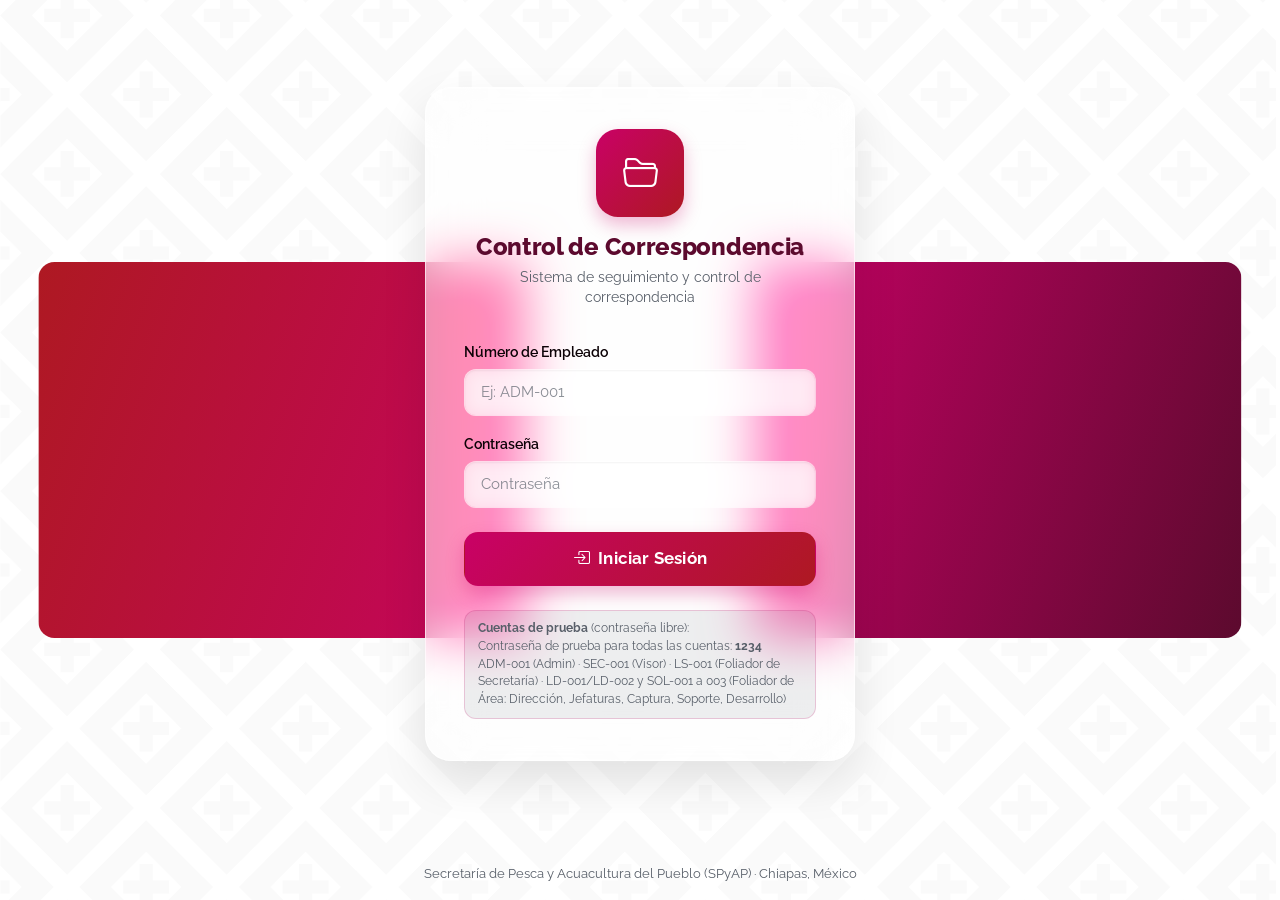
==== commit 9e55f13e: "Add files via upload" ====
--- a/index.html
+++ b/index.html
@@ -3,20 +3,22 @@
 <head>
   <meta charset="UTF-8">
   <meta name="viewport" content="width=device-width, initial-scale=1.0">
-  <title>Control de Folios - Inicio de Sesión</title>
+  <title>Control de Correspondencia - Inicio de Sesión</title>
   <link href="https://cdn.jsdelivr.net/npm/bootstrap@5.3.2/dist/css/bootstrap.min.css" rel="stylesheet">
+  <link href="https://fonts.googleapis.com/css2?family=Raleway:wght@400;500;600;700;800&display=swap" rel="stylesheet">
+  <link href="https://cdn.jsdelivr.net/npm/bootstrap-icons@1.10.2/font/bootstrap-icons.css" rel="stylesheet">
   <link rel="stylesheet" href="css/style.css">
 </head>
 <body>
   <!-- Contenedor de toasts -->
-  <div id="toast-container"></div>
+  <div id="toast-container" class="toast-container"></div>
 
   <div class="login-page">
     <div class="login-container">
       <div class="login-card">
         <div class="login-logo">
-          <div class="logo-icon">📄</div>
-          <h1>Control de Folios</h1>
+          <div class="logo-icon"><i class="bi bi-folder2-open" aria-hidden="true"></i></div>
+          <h1>Control de Correspondencia</h1>
           <p class="login-subtitle">Sistema de seguimiento y control de correspondencia</p>
         </div>
 
@@ -31,13 +33,13 @@
           </div>
 
           <div class="d-grid mt-4">
-            <button type="submit" class="btn btn-login">Iniciar Sesión</button>
+            <button type="submit" class="btn btn-login"><i class="bi bi-box-arrow-in-right me-2" aria-hidden="true"></i>Iniciar Sesión</button>
           </div>
         </form>
 
         <div class="login-info mt-4">
           <strong>Cuentas de prueba</strong> (contraseña libre):
-          <br>ADM-001 · SEC-001 · LS-001 · LD-001 · LJ-001 · SOL-001
+          <br>Contraseña de prueba para todas las cuentas: <strong>1234</strong><br>ADM-001 (Admin) · SEC-001 (Visor) · LS-001 (Foliador de Secretaría) · LD-001/LD-002 y SOL-001 a 003 (Foliador de Área: Dirección, Jefaturas, Captura, Soporte, Desarrollo)
         </div>
       </div>
     </div>
--- a/css/style.css
+++ b/css/style.css
@@ -0,0 +1,2630 @@
+:root {
+    /* Paleta Chiapas: primario #C90166, acento #009887, oscuro #0C0206 */
+    --primario: #C90166;
+    --primario-oscuro: #AE1922;
+    --primario-ink: #5c0a2e;
+    --rosa: #009887;
+    --rosa-oscuro: #00705f;
+
+    --rojo: #AE1922;
+    --rojo-brillante: #D0021B;
+    --beige: #D3C2B4;
+    --negro: #0C0206;
+    --naranja-suave: #009887;
+    --cafe-suave: #585f69;
+
+    --gris-bg: #f6f6f6;
+    --gris-bg-2: #eceae6;
+    --gris-borde: rgba(88, 95, 105, 0.20);
+    --blanco: #ffffff;
+    --texto-oscuro: #0C0206;
+    --texto-gris: #585f69;
+
+    --badge-pendiente-bg: #D3C2B4;
+    --badge-pendiente-color: #0C0206;
+    --badge-en-atencion-bg: #009887;
+    --badge-en-atencion-color: #fff;
+    --badge-solucionada-bg: #C90166;
+    --badge-solucionada-color: #fff;
+    --badge-cancelado-bg: #D0021B;
+    --badge-cancelado-color: #fff;
+
+    --shadow-soft: 0 8px 22px rgba(1, 1, 1, 0.06), 0 2px 6px rgba(1, 1, 1, 0.05);
+    --shadow-raised: 0 16px 34px rgba(1, 1, 1, 0.12), 0 4px 10px rgba(1, 1, 1, 0.09);
+    --shadow-button: 0 8px 18px rgba(201, 1, 102, 0.28);
+    --shadow-button-hover: 0 12px 24px rgba(201, 1, 102, 0.34);
+
+    --radius-lg: 20px;
+    --radius-md: 16px;
+    --radius-sm: 12px;
+
+    --glass-bg: rgba(255, 255, 255, 0.58);
+    --glass-bg-strong: rgba(255, 255, 255, 0.76);
+    --glass-bg-oscura: rgba(14, 12, 10, 0.62);
+    --glass-borde: rgba(255, 255, 255, 0.55);
+    --glass-sombra: 0 20px 46px rgba(1, 1, 1, 0.10), inset 0 1px 0 rgba(255, 255, 255, 0.55);
+    --blur-md: 18px;
+    --blur-lg: 26px;
+
+    --navbar-height: 84px;
+    --navbar-height-mobile: 72px;
+    --footer-height: 56px;
+}
+
+/* Estilos base */
+
+* {
+    box-sizing: border-box;
+    -webkit-tap-highlight-color: transparent;
+}
+
+html,
+body {
+    height: 100%;
+}
+
+body {
+    font-family: "Raleway", system-ui, -apple-system, "Segoe UI", sans-serif;
+    font-size: 0.985rem;
+    background:
+        radial-gradient(58rem 40rem at 8% -8%, rgba(201, 1, 102, 0.16), transparent 60%),
+        radial-gradient(52rem 38rem at 96% 2%, rgba(0, 152, 135, 0.12), transparent 58%),
+        radial-gradient(60rem 44rem at 50% 108%, rgba(211, 194, 180, 0.28), transparent 60%),
+        radial-gradient(48rem 34rem at 14% 88%, rgba(88, 95, 105, 0.10), transparent 55%),
+        radial-gradient(36rem 26rem at 88% 94%, rgba(211, 194, 180, 0.55), transparent 62%),
+        var(--gris-bg);
+    background-attachment: fixed;
+    color: var(--texto-oscuro);
+    margin: 0;
+    padding: 0;
+    min-height: 100vh;
+    display: flex;
+    flex-direction: column;
+    text-rendering: optimizeLegibility;
+}
+
+::selection {
+    background: rgba(201, 1, 102, 0.20);
+}
+
+::-webkit-scrollbar {
+    width: 12px;
+    height: 12px;
+}
+
+::-webkit-scrollbar-thumb {
+    background: linear-gradient(var(--primario), var(--primario-oscuro));
+    border-radius: 999px;
+    border: 3px solid transparent;
+    background-clip: padding-box;
+}
+
+::-webkit-scrollbar-track {
+    background: rgba(88, 95, 105, 0.16);
+}
+
+h1, h2, h3, h4, h5, h6 {
+    font-family: "Raleway", system-ui, -apple-system, "Segoe UI", sans-serif;
+    font-weight: 700;
+    margin-bottom: 0.5rem;
+    color: var(--texto-oscuro);
+}
+
+a {
+    color: var(--primario);
+    text-decoration: none;
+}
+
+a:hover {
+    color: var(--primario-oscuro);
+}
+
+/* Navbar */
+
+.navbar-asiste {
+    background: var(--glass-bg-oscura) !important;
+    backdrop-filter: blur(var(--blur-md)) saturate(160%);
+    -webkit-backdrop-filter: blur(var(--blur-md)) saturate(160%);
+    box-shadow: 0 14px 34px rgba(1, 1, 1, 0.22);
+    border-bottom: 1px solid rgba(255, 255, 255, 0.12);
+    min-height: var(--navbar-height);
+    padding: 0.5rem 1.4rem;
+    display: flex;
+    flex-wrap: wrap;
+    align-items: center;
+    gap: 1.25rem;
+    position: sticky;
+    top: 0;
+    z-index: 1000;
+}
+
+/* Pestañas: centradas entre marca y usuario */
+.navbar-asiste .nav-tabs-asiste {
+    margin: 0;
+    margin-left: auto;
+    margin-right: auto;
+    box-shadow: none;
+}
+
+@media (max-width: 1199.98px) {
+    .navbar-asiste .nav-tabs-asiste {
+        flex-basis: 100%;
+        order: 5;
+        justify-content: center;
+    }
+}
+
+@media (max-width: 767.98px) {
+    .navbar-asiste {
+        min-height: var(--navbar-height-mobile);
+        padding: 0.4rem 1rem;
+    }
+}
+
+.navbar-asiste .navbar-brand {
+    color: #fff !important;
+    display: flex;
+    align-items: center;
+    gap: 0.6rem;
+    text-decoration: none;
+}
+
+.navbar-asiste .navbar-brand .brand-title {
+    color: #fff;
+    font-size: 1.08rem;
+    font-weight: 700;
+    line-height: 1.2;
+    letter-spacing: 0.2px;
+}
+
+.navbar-asiste .navbar-brand .brand-subtitle {
+    color: rgba(255, 255, 255, 0.88);
+    font-size: 0.74rem;
+    font-weight: 400;
+    line-height: 1.2;
+    display: block;
+}
+
+.navbar-asiste .logo-icon {
+    background: rgba(255, 255, 255, 0.16) !important;
+    border: 1px solid rgba(255, 255, 255, 0.30);
+    border-radius: 16px;
+    backdrop-filter: blur(8px);
+    -webkit-backdrop-filter: blur(8px);
+    width: 60px;
+    height: 60px;
+    display: flex;
+    align-items: center;
+    justify-content: center;
+    flex-shrink: 0;
+    font-size: 1.7rem;
+    color: #fff;
+    box-shadow: 0 8px 20px rgba(0, 0, 0, 0.18);
+}
+
+@media (max-width: 767.98px) {
+    .navbar-asiste .logo-icon {
+        width: 46px;
+        height: 46px;
+        font-size: 1.25rem;
+        border-radius: 13px;
+    }
+}
+
+/* Navbar usuario */
+.navbar-asiste .user-info {
+    color: #fff;
+    gap: 0.6rem;
+    display: flex;
+    align-items: center;
+    margin-left: auto;
+}
+
+.navbar-user {
+    display: flex;
+    align-items: center;
+    gap: 0.55rem;
+}
+
+.navbar-user-nombre {
+    color: #fff !important;
+    font-size: 0.84rem;
+    font-weight: 600;
+}
+
+.navbar-user-area {
+    color: rgba(255, 255, 255, 0.88) !important;
+    font-size: 0.72rem;
+}
+
+/* Badge de rol */
+.rol-badge {
+    display: inline-block;
+    align-self: flex-start;
+    font-size: 0.62rem;
+    font-weight: 800;
+    letter-spacing: 0.06em;
+    text-transform: uppercase;
+    padding: 0.16rem 0.55rem;
+    margin-top: 0.15rem;
+    border-radius: 999px;
+    line-height: 1.4;
+    border: 1px solid rgba(255, 255, 255, 0.30);
+    box-shadow: 0 3px 8px rgba(0, 0, 0, 0.22);
+    backdrop-filter: blur(4px);
+    -webkit-backdrop-filter: blur(4px);
+    white-space: nowrap;
+    width: fit-content;
+}
+
+.rol-1 {
+    background: rgba(201, 1, 102, 0.92);
+    color: #fff;
+}
+
+.rol-2 {
+    background: rgba(0, 152, 135, 0.88);
+    color: #fff;
+}
+
+.rol-3 {
+    background: rgba(211, 194, 180, 0.95);
+    color: #0C0206;
+}
+
+.rol-4 {
+    background: rgba(88, 95, 105, 0.92);
+    color: #fff;
+}
+
+.navbar-avatar-iniciales {
+    width: 46px;
+    height: 46px;
+    background: rgba(255, 255, 255, 0.18);
+    color: #fff;
+    border: 2px solid rgba(255, 255, 255, 0.45);
+    border-radius: 50%;
+    display: flex;
+    align-items: center;
+    justify-content: center;
+    font-size: 1rem;
+    font-weight: 700;
+    flex-shrink: 0;
+    box-shadow: inset 0 2px 6px rgba(0, 0, 0, 0.18);
+}
+
+.navbar-user-info {
+    display: flex;
+    flex-direction: column;
+    line-height: 1.2;
+}
+
+/* Botón logout */
+.navbar-asiste .btn-logout {
+    background: rgba(255, 255, 255, 0.08) !important;
+    border: 1px solid rgba(255, 255, 255, 0.28) !important;
+    color: #fff !important;
+    border-radius: 999px !important;
+    font-size: 0.82rem;
+    font-weight: 600;
+    padding: 0.42rem 1rem;
+    min-height: 40px;
+    backdrop-filter: blur(6px);
+    -webkit-backdrop-filter: blur(6px);
+    transition: all 0.18s ease;
+    cursor: pointer;
+    display: inline-flex;
+    align-items: center;
+    gap: 0.35rem;
+    text-decoration: none;
+    touch-action: manipulation;
+    box-shadow: 0 6px 14px rgba(0, 0, 0, 0.28);
+}
+
+.navbar-asiste .btn-logout:hover {
+    background: var(--primario-oscuro) !important;
+    border-color: transparent !important;
+    transform: translateY(-1px);
+    box-shadow: 0 9px 18px rgba(201, 1, 102, 0.42);
+}
+
+.navbar-asiste .btn-logout:active {
+    background: rgba(255, 255, 255, 0.22) !important;
+}
+
+/* Contenedor y títulos */
+
+.container-admin {
+    max-width: 1200px;
+    width: 100%;
+    margin: 0 auto;
+    padding: 0 1rem;
+    display: flex;
+    flex-direction: column;
+    align-items: stretch;
+}
+
+.container-admin .card-asiste {
+    margin-left: 0;
+    margin-right: 0;
+    width: 100%;
+}
+
+.container-admin .row {
+    --bs-gutter-x: 1.5rem;
+    width: 100%;
+    margin-right: 0;
+    margin-left: 0;
+}
+
+.page-title {
+    font-family: "Raleway", system-ui, -apple-system, "Segoe UI", sans-serif;
+    text-align: center;
+    width: 100%;
+    font-size: clamp(1.55rem, 1.2rem + 1vw, 2.05rem);
+    font-weight: 800;
+    color: var(--texto-oscuro);
+    margin: 0 auto 1.45rem;
+    padding-bottom: 0.7rem;
+    position: relative;
+    letter-spacing: -0.3px;
+}
+
+.page-title::after {
+    background: linear-gradient(90deg, var(--primario), var(--naranja-suave));
+    border-radius: 999px;
+    bottom: 0;
+    content: "";
+    height: 4px;
+    left: 50%;
+    position: absolute;
+    transform: translateX(-50%);
+    width: 84px;
+}
+
+.page-subtitle {
+    font-size: 0.9rem;
+    color: var(--texto-gris);
+    margin-bottom: 1.5rem;
+}
+
+/* Cards */
+
+.card-asiste {
+    background: var(--glass-bg);
+    backdrop-filter: blur(var(--blur-md)) saturate(150%);
+    -webkit-backdrop-filter: blur(var(--blur-md)) saturate(150%);
+    border: 1px solid var(--glass-borde);
+    border-radius: var(--radius-lg);
+    box-shadow: var(--glass-sombra);
+    padding: 1.4rem;
+    margin-bottom: 1.1rem;
+    animation: fadeInUp 0.35s ease-out;
+    position: relative;
+    overflow: hidden;
+    transition: box-shadow 0.25s ease, border-color 0.25s ease, transform 0.25s ease;
+}
+
+.card-asiste:hover {
+    border-color: rgba(201, 1, 102, 0.35);
+    box-shadow: 0 26px 56px rgba(1, 1, 1, 0.14), inset 0 1px 0 rgba(255, 255, 255, 0.6);
+}
+
+.card-asiste::before {
+    content: "";
+    position: absolute;
+    inset: 0 0 auto 0;
+    height: 3px;
+    background: linear-gradient(90deg, var(--primario), var(--naranja-suave));
+    border-radius: var(--radius-lg) var(--radius-lg) 0 0;
+    opacity: 0.9;
+}
+
+.card-header-asiste {
+    display: flex;
+    align-items: center;
+    justify-content: space-between;
+    margin-bottom: 1rem;
+    padding-bottom: 0.8rem;
+    border-bottom: 1px solid rgba(88, 95, 105, 0.18);
+}
+
+.card-header-asiste .card-title-asiste {
+    font-family: "Raleway", system-ui, -apple-system, "Segoe UI", sans-serif;
+    font-size: 1.1rem;
+    font-weight: 800;
+    letter-spacing: -0.2px;
+    color: var(--texto-oscuro);
+    margin: 0;
+}
+
+/* Actividad reciente */
+.actividad-reciente-card {
+    overflow: hidden;
+}
+
+.visor-secciones-nav {
+    margin-bottom: 1.15rem;
+}
+
+.visor-secciones-nav .nav-tabs-asiste {
+    justify-content: center;
+}
+
+.visor-secciones-contenido > .tab-pane {
+    outline: none;
+}
+
+.actividad-filtros {
+    background: rgba(246, 246, 246, 0.72);
+    border: 1px solid rgba(88, 95, 105, 0.14);
+    border-radius: var(--radius-md);
+    display: grid;
+    gap: 0.85rem;
+    grid-template-columns: repeat(3, minmax(0, 1fr));
+    margin: 0 0 1.2rem;
+    padding: 0.95rem;
+}
+
+.actividad-filtros .form-label {
+    font-size: 0.8rem;
+    margin-bottom: 0.35rem;
+}
+
+.actividad-filtros .form-control,
+.actividad-filtros .form-select {
+    background: var(--blanco);
+    font-size: 0.88rem;
+    min-height: 42px;
+}
+
+.actividad-reciente-subtitulo {
+    color: #46505b;
+    font-size: 0.92rem;
+    font-weight: 500;
+    margin: 0.2rem 0 0;
+}
+
+.actividad-reciente-lista {
+    position: relative;
+}
+
+.actividad-reciente-lista::before {
+    background: linear-gradient(var(--primario), rgba(201, 1, 102, 0.12));
+    content: "";
+    left: 1.15rem;
+    position: absolute;
+    top: 1.2rem;
+    bottom: 1.2rem;
+    width: 2px;
+}
+
+.actividad-reciente-item {
+    align-items: center;
+    display: grid;
+    gap: 1.15rem;
+    grid-template-columns: 2.55rem minmax(15rem, 1.1fr) minmax(21rem, 1fr) auto;
+    padding: 1.15rem 0;
+    position: relative;
+}
+
+.actividad-reciente-item + .actividad-reciente-item {
+    border-top: 1px solid rgba(88, 95, 105, 0.13);
+}
+
+.actividad-reciente-marca {
+    align-items: center;
+    background: var(--blanco);
+    border: 2px solid var(--primario);
+    border-radius: 50%;
+    color: var(--primario);
+    display: flex;
+    height: 2.55rem;
+    justify-content: center;
+    position: relative;
+    width: 2.55rem;
+    z-index: 1;
+}
+
+.actividad-reciente-contenido {
+    min-width: 0;
+}
+
+.actividad-reciente-encabezado {
+    align-items: center;
+    display: flex;
+    flex-wrap: wrap;
+    gap: 0.5rem 0.75rem;
+    justify-content: space-between;
+}
+
+.actividad-reciente-encabezado > div {
+    align-items: center;
+    display: flex;
+    flex-wrap: wrap;
+    gap: 0.45rem;
+}
+
+.actividad-reciente-folio {
+    color: var(--texto-oscuro);
+    font-size: 1.05rem;
+}
+
+.actividad-reciente-tipo {
+    background: rgba(201, 1, 102, 0.09);
+    border-radius: 999px;
+    color: var(--primario-ink);
+    font-size: 0.74rem;
+    font-weight: 800;
+    letter-spacing: 0.04em;
+    padding: 0.2rem 0.55rem;
+    text-transform: uppercase;
+}
+
+.actividad-reciente-asunto {
+    color: #25201f;
+    font-size: 0.98rem;
+    font-weight: 600;
+    line-height: 1.5;
+    margin: 0.4rem 0;
+    overflow-wrap: anywhere;
+}
+
+.actividad-reciente-meta {
+    display: grid;
+    gap: 0.5rem 0.9rem;
+    grid-template-columns: repeat(2, minmax(0, 1fr));
+    min-width: 0;
+}
+
+.actividad-reciente-dato {
+    align-items: center;
+    background: rgba(246, 246, 246, 0.84);
+    border: 1px solid rgba(88, 95, 105, 0.14);
+    border-radius: 10px;
+    display: flex;
+    gap: 0.55rem;
+    min-height: 3.35rem;
+    padding: 0.45rem 0.6rem;
+}
+
+.actividad-reciente-dato > i {
+    color: var(--primario);
+    font-size: 1rem;
+    flex: 0 0 auto;
+}
+
+.actividad-reciente-dato > span,
+.actividad-reciente-dato time {
+    display: flex;
+    flex-direction: column;
+    min-width: 0;
+}
+
+.actividad-reciente-dato small {
+    color: #5c6670;
+    font-size: 0.72rem;
+    font-weight: 700;
+    line-height: 1.2;
+}
+
+.actividad-reciente-dato strong {
+    color: var(--texto-oscuro);
+    font-size: 0.84rem;
+    font-weight: 700;
+    line-height: 1.3;
+    overflow-wrap: anywhere;
+}
+
+.actividad-reciente-ver {
+    align-items: center;
+    display: inline-flex;
+    gap: 0.4rem;
+    margin-top: 0.1rem;
+    white-space: nowrap;
+}
+
+.actividad-reciente-vacia {
+    align-items: center;
+    color: var(--texto-gris);
+    display: flex;
+    flex-direction: column;
+    gap: 0.35rem;
+    min-height: 11rem;
+    justify-content: center;
+    text-align: center;
+}
+
+.actividad-reciente-vacia i {
+    color: var(--primario);
+    font-size: 2rem;
+}
+
+.actividad-paginacion {
+    align-items: center;
+    border-top: 1px solid rgba(88, 95, 105, 0.13);
+    color: var(--texto-gris);
+    display: flex;
+    font-size: 0.8rem;
+    justify-content: space-between;
+    margin-top: 0.35rem;
+    padding-top: 1rem;
+}
+
+.actividad-paginacion > div {
+    align-items: center;
+    display: flex;
+    gap: 0.55rem;
+}
+
+.actividad-paginacion .btn {
+    min-height: 34px;
+    padding: 0.35rem 0.55rem;
+}
+
+.actividad-paginacion__pagina {
+    color: var(--texto-oscuro);
+    font-weight: 700;
+    white-space: nowrap;
+}
+
+.busqueda-documentos {
+    align-items: center;
+    display: grid;
+    gap: 1.2rem;
+    grid-template-columns: minmax(15rem, 0.75fr) minmax(0, 1.25fr);
+}
+
+.busqueda-documentos .card-title-asiste {
+    margin: 0;
+}
+
+.busqueda-documentos p {
+    color: var(--texto-gris);
+    font-size: 0.86rem;
+    margin: 0.3rem 0 0;
+}
+
+.busqueda-documentos__campo {
+    position: relative;
+}
+
+.busqueda-documentos__campo > i {
+    color: var(--primario);
+    left: 1rem;
+    position: absolute;
+    top: 50%;
+    transform: translateY(-50%);
+    z-index: 1;
+}
+
+.busqueda-documentos__campo .form-control {
+    background: var(--blanco);
+    padding-left: 2.8rem;
+}
+
+@media (max-width: 991.98px) {
+    .actividad-reciente-item {
+        grid-template-columns: 2.55rem minmax(0, 1fr) auto;
+    }
+
+    .actividad-reciente-meta {
+        grid-column: 2 / 4;
+        grid-template-columns: repeat(3, minmax(0, 1fr));
+    }
+
+    .busqueda-documentos {
+        grid-template-columns: 1fr;
+    }
+}
+
+@media (max-width: 767.98px) {
+    .actividad-filtros {
+        grid-template-columns: 1fr;
+    }
+    .actividad-reciente-item {
+        align-items: start;
+        grid-template-columns: 2.55rem minmax(0, 1fr);
+    }
+
+    .actividad-reciente-meta {
+        grid-column: 2;
+    }
+
+    .actividad-reciente-ver {
+        grid-column: 2;
+        justify-self: start;
+    }
+
+    .actividad-paginacion {
+        align-items: flex-start;
+        flex-direction: column;
+        gap: 0.75rem;
+    }
+
+    .actividad-reciente-meta {
+        grid-template-columns: 1fr;
+    }
+}
+
+/* KPI cards */
+.card-kpi {
+    text-align: center;
+    padding: 1.7rem 1.4rem 1.6rem;
+    background: var(--glass-bg-strong);
+    backdrop-filter: blur(var(--blur-md)) saturate(150%);
+    -webkit-backdrop-filter: blur(var(--blur-md)) saturate(150%);
+    border: 1px solid var(--glass-borde);
+    border-radius: var(--radius-lg);
+    box-shadow: var(--glass-sombra);
+    margin-bottom: 1rem;
+    position: relative;
+    overflow: hidden;
+    transition: transform 0.24s ease, box-shadow 0.24s ease, border-color 0.24s ease;
+}
+
+.card-kpi:hover {
+    transform: translateY(-5px);
+    border-color: rgba(201, 1, 102, 0.35);
+    box-shadow: 0 28px 58px rgba(1, 1, 1, 0.15), inset 0 1px 0 rgba(255, 255, 255, 0.65);
+}
+
+.card-kpi::after {
+    content: "";
+    position: absolute;
+    width: 120px;
+    height: 120px;
+    border-radius: 50%;
+    top: -40px;
+    right: -40px;
+    background: radial-gradient(circle, rgba(201, 1, 102, 0.14), transparent 70%);
+}
+
+.card-kpi .kpi-number {
+    font-family: "Raleway", system-ui, -apple-system, "Segoe UI", sans-serif;
+    font-size: 2.6rem;
+    font-weight: 800;
+    background: linear-gradient(120deg, var(--primario) 30%, var(--primario-oscuro));
+    -webkit-background-clip: text;
+    background-clip: text;
+    -webkit-text-fill-color: transparent;
+    line-height: 1;
+    letter-spacing: -0.5px;
+}
+
+.card-kpi .kpi-label {
+    font-size: 0.82rem;
+    color: var(--texto-gris);
+    margin-top: 0.55rem;
+    text-transform: uppercase;
+    letter-spacing: 0.6px;
+    font-weight: 600;
+}
+
+/* Contadores de documentos */
+.kpi-counters {
+    display: grid;
+    grid-template-columns: repeat(4, 1fr);
+    align-items: stretch;
+    padding: 0.35rem 0.75rem 1.15rem;
+}
+
+.kpi-counter {
+    text-align: center;
+    padding: 1.05rem 0.6rem 0.4rem;
+}
+
+.kpi-counter + .kpi-counter {
+    border-left: 1px solid var(--glass-borde);
+}
+
+.kpi-counter-num {
+    font-family: "Raleway", system-ui, -apple-system, "Segoe UI", sans-serif;
+    font-size: 2.15rem;
+    font-weight: 800;
+    background: linear-gradient(120deg, var(--primario) 30%, var(--primario-oscuro));
+    -webkit-background-clip: text;
+    background-clip: text;
+    -webkit-text-fill-color: transparent;
+    line-height: 1;
+    letter-spacing: -0.5px;
+}
+
+.kpi-counter-label {
+    font-size: 0.74rem;
+    color: var(--texto-gris);
+    margin-top: 0.4rem;
+    text-transform: uppercase;
+    letter-spacing: 0.6px;
+    font-weight: 600;
+}
+
+/* Badges de estatus */
+
+.badge-status {
+    display: inline-flex;
+    align-items: center;
+    padding: 0.4rem 0.7rem;
+    border-radius: 999px;
+    font-size: 0.72rem;
+    font-weight: 700;
+    text-transform: uppercase;
+    letter-spacing: 0.4px;
+    line-height: 1;
+    box-shadow: 0 3px 8px rgba(23, 55, 77, 0.12);
+}
+
+.badge-pendiente {
+    background-color: var(--badge-pendiente-bg);
+    color: var(--badge-pendiente-color);
+}
+
+.badge-en-atencion {
+    background-color: var(--badge-en-atencion-bg);
+    color: var(--badge-en-atencion-color);
+}
+
+.badge-asignado {
+    background-color: var(--badge-solucionada-bg);
+    color: var(--badge-solucionada-color);
+}
+
+.badge-cancelado {
+    background-color: var(--badge-cancelado-bg);
+    color: var(--badge-cancelado-color);
+}
+
+.badge-rechazado {
+    background-color: var(--rojo-brillante);
+    color: #fff;
+}
+
+.badge-activo {
+    background-color: var(--badge-solucionada-bg);
+    color: var(--badge-solucionada-color);
+}
+
+.badge-inactivo {
+    background-color: var(--texto-gris);
+    color: #fff;
+}
+
+/* Botones */
+
+.btn {
+    padding: 0.7rem 1.3rem;
+    font-size: 0.95rem;
+    font-weight: 600;
+    min-height: 44px;
+    border-radius: var(--radius-sm);
+    cursor: pointer;
+    touch-action: manipulation;
+    transition: all 0.2s ease;
+    border: 1px solid transparent;
+    box-shadow: none;
+    letter-spacing: 0.1px;
+}
+
+.btn:hover {
+    box-shadow: none;
+    transform: none;
+}
+
+.btn:active {
+    transform: translateY(1px) scale(0.99);
+}
+
+.btn:focus-visible {
+    outline: 2px solid var(--primario);
+    outline-offset: 2px;
+    box-shadow: 0 0 0 6px rgba(201, 1, 102, 0.16);
+}
+
+.btn-sm {
+    padding: 0.5rem 1rem;
+    font-size: 0.82rem;
+    min-height: 38px;
+    border-radius: 10px;
+}
+
+.btn-lg {
+    padding: 0.95rem 1.9rem;
+    font-size: 1.05rem;
+    min-height: 52px;
+    border-radius: 14px;
+}
+
+.btn-asiste-primary {
+    background: linear-gradient(135deg, var(--primario) 0%, var(--primario-oscuro) 100%);
+    border-color: transparent;
+    color: var(--blanco);
+    box-shadow: var(--shadow-button);
+}
+
+.btn-asiste-primary:hover {
+    background: linear-gradient(135deg, var(--primario-oscuro) 0%, var(--primario-ink) 100%);
+    border-color: transparent;
+    color: var(--blanco);
+    transform: translateY(-1px);
+    box-shadow: var(--shadow-button-hover);
+}
+
+.btn-asiste-secondary {
+    background: linear-gradient(135deg, var(--cafe-suave) 0%, #454c54 100%);
+    border-color: transparent;
+    color: var(--blanco);
+    box-shadow: 0 8px 18px rgba(88, 95, 105, 0.30);
+}
+
+.btn-asiste-secondary:hover {
+    background: linear-gradient(135deg, #454c54 0%, #33383f 100%);
+    border-color: transparent;
+    color: var(--blanco);
+    transform: translateY(-1px);
+}
+
+.btn-sm.danger,
+.btn-sm.btn-danger {
+    background: linear-gradient(135deg, var(--rojo) 0%, #7c121c 100%);
+    border-color: transparent;
+    color: var(--blanco);
+    border-radius: 10px;
+    box-shadow: 0 6px 14px rgba(174, 25, 45, 0.30);
+}
+
+.btn-sm.danger:hover,
+.btn-sm.btn-danger:hover {
+    background: linear-gradient(135deg, #7c121c 0%, #560f15 100%);
+    border-color: transparent;
+}
+
+/* Formularios */
+
+.form-label {
+    font-weight: 600;
+    font-size: 0.875rem;
+    color: var(--texto-oscuro);
+    margin-bottom: 0.4rem;
+}
+
+.form-control,
+.form-select {
+    border: 1px solid var(--glass-borde);
+    border-radius: var(--radius-sm);
+    padding: 0.68rem 0.95rem;
+    font-size: 0.95rem;
+    min-height: 44px;
+    background-color: rgba(255, 255, 255, 0.60);
+    color: var(--texto-oscuro);
+    backdrop-filter: blur(8px);
+    -webkit-backdrop-filter: blur(8px);
+    box-shadow: inset 0 1px 2px rgba(1, 1, 1, 0.05);
+    transition: border-color 0.2s, box-shadow 0.2s, background-color 0.2s;
+}
+
+.form-control:hover,
+.form-select:hover {
+    border-color: rgba(201, 1, 102, 0.18);
+}
+
+.form-control:focus,
+.form-select:focus {
+    border-color: var(--primario);
+    background-color: rgba(255, 255, 255, 0.88);
+    box-shadow: 0 0 0 4px rgba(201, 1, 102, 0.16);
+    outline: none;
+}
+
+.form-control::placeholder {
+    color: var(--texto-gris);
+    opacity: 0.7;
+}
+
+.form-select {
+    background-position: right 0.95rem center;
+    padding-right: 2.75rem;
+    text-overflow: ellipsis;
+    white-space: nowrap;
+}
+
+/* Tablas */
+
+.table-responsive {
+    border-radius: var(--radius-md);
+    background: var(--glass-bg);
+    backdrop-filter: blur(var(--blur-md)) saturate(150%);
+    -webkit-backdrop-filter: blur(var(--blur-md)) saturate(150%);
+    border: 1px solid var(--glass-borde);
+    box-shadow: var(--glass-sombra);
+}
+
+.table-asiste {
+    width: 100%;
+    border-collapse: separate;
+    border-spacing: 0;
+    font-size: 0.9rem;
+    color: var(--texto-oscuro);
+}
+
+.table-asiste thead th {
+    background: var(--negro);
+    color: var(--blanco);
+    padding: 0.9rem 1rem;
+    text-align: left;
+    font-weight: 700;
+    font-family: "Raleway", system-ui, -apple-system, "Segoe UI", sans-serif;
+    border-bottom: 0;
+    font-size: 0.74rem;
+    letter-spacing: 0.05em;
+    text-transform: uppercase;
+}
+
+.table-asiste thead th:first-child {
+    border-top-left-radius: var(--radius-md);
+}
+
+.table-asiste thead th:last-child {
+    border-top-right-radius: var(--radius-md);
+}
+
+.table-asiste tbody tr {
+    border-bottom: 1px solid rgba(88, 95, 105, 0.14);
+    transition: background-color 0.18s ease;
+    background: rgba(255, 255, 255, 0.42);
+}
+
+.table-asiste tbody tr:last-child td {
+    border-bottom: 0;
+}
+
+.table-asiste tbody tr:hover {
+    background-color: rgba(201, 1, 102, 0.07);
+}
+
+.table-asiste tbody td {
+    padding: 0.85rem 1rem;
+    vertical-align: middle;
+}
+
+.table-asiste tbody tr:last-child td:first-child {
+    border-bottom-left-radius: var(--radius-md);
+}
+
+.table-asiste tbody tr:last-child td:last-child {
+    border-bottom-right-radius: var(--radius-md);
+}
+
+/* Filtros */
+
+.filters-section {
+    background: var(--blanco);
+    border: 1px solid var(--gris-borde);
+    border-radius: var(--radius-lg);
+    padding: 1.2rem;
+    margin-bottom: 1.1rem;
+    box-shadow: var(--shadow-soft);
+}
+
+.filters-section .filter-row {
+    display: flex;
+    flex-wrap: wrap;
+    gap: 0.9rem;
+    align-items: flex-end;
+    justify-content: center;
+}
+
+.filters-section .filter-group {
+    flex: 1;
+    min-width: 150px;
+}
+
+/* Toasts */
+
+.toast-container {
+    --toast-content-max: 1200px;
+    position: fixed;
+    top: calc(var(--navbar-height) + 1rem);
+    right: max(1.25rem, calc((100vw - var(--toast-content-max)) / 2));
+    z-index: 2147483600;
+    display: flex;
+    flex-direction: column;
+    align-items: flex-end;
+    gap: 0.65rem;
+    max-width: min(440px, calc(100vw - 2rem));
+    pointer-events: none;
+}
+
+.cd-toast {
+    --toast-color: #60a5fa;
+    --duracion: 3600ms;
+
+    position: relative;
+    display: flex;
+    align-items: flex-start;
+    gap: 0.8rem;
+    width: min(400px, 100%);
+    max-width: 100%;
+    padding: 0.9rem 0.95rem 0.85rem;
+    border-radius: 16px;
+    background: rgba(24, 24, 27, 0.98);
+    color: #fafafa;
+    border: 1px solid rgba(255, 255, 255, 0.12);
+    box-shadow:
+        inset 0 1px 0 rgba(255, 255, 255, 0.06),
+        0 6px 16px -4px rgba(0, 0, 0, 0.4),
+        0 24px 48px -8px rgba(0, 0, 0, 0.65);
+    overflow: hidden;
+    font-size: 0.875rem;
+    opacity: 0;
+    transform: translateY(16px) scale(0.96);
+    pointer-events: none;
+    transition:
+        transform 0.25s cubic-bezier(0.16, 1, 0.3, 1),
+        opacity 0.25s ease-out;
+}
+
+.cd-toast--visible {
+    opacity: 1;
+    transform: translateY(0) scale(1);
+    pointer-events: auto;
+}
+
+.cd-toast--saliendo {
+    opacity: 0;
+    transform: translateY(-12px);
+    transition-duration: 0.22s;
+    transition-timing-function: ease-out;
+}
+
+/* Icono del toast */
+.cd-toast__icon {
+    flex-shrink: 0;
+    display: flex;
+    align-items: center;
+    justify-content: center;
+    color: var(--toast-color);
+    margin-top: 0.12rem;
+}
+
+.cd-toast__icon svg {
+    width: 20px;
+    height: 20px;
+}
+
+.cd-toast__cuerpo {
+    flex: 1;
+    min-width: 0;
+    display: flex;
+    flex-direction: column;
+    gap: 2px;
+}
+
+.cd-toast__titulo {
+    margin: 0;
+    font-weight: 650;
+    font-size: 0.875rem;
+    color: #fafafa;
+    line-height: 1.35;
+    word-break: break-word;
+}
+
+.cd-toast__detalle {
+    margin: 0.2rem 0 0;
+    font-size: 0.78rem;
+    color: #d4d4d8;
+    line-height: 1.45;
+    word-break: break-word;
+}
+
+.cd-toast__cerrar {
+    flex-shrink: 0;
+    width: 26px;
+    height: 26px;
+    border: 0;
+    border-radius: 6px;
+    background: transparent;
+    color: #a1a1aa;
+    font-size: 1rem;
+    line-height: 1;
+    display: flex;
+    align-items: center;
+    justify-content: center;
+    cursor: pointer;
+    transition: background-color 0.15s, color 0.15s;
+}
+
+.cd-toast:hover .cd-toast__cerrar,
+.cd-toast:focus-within .cd-toast__cerrar {
+    color: #d4d4d8;
+}
+
+.cd-toast__cerrar:hover {
+    background: rgba(255, 255, 255, 0.08);
+    color: #f4f4f5;
+}
+
+.cd-toast__acciones {
+    display: flex;
+    align-items: center;
+    gap: 0.55rem;
+    margin-top: 0.65rem;
+}
+
+.cd-toast__accion,
+.cd-toast__detalle-toggle {
+    border: 0;
+    background: transparent;
+    color: var(--toast-color);
+    font: inherit;
+    font-size: 0.78rem;
+    font-weight: 700;
+    line-height: 1.2;
+    padding: 0.15rem 0;
+    cursor: pointer;
+}
+
+.cd-toast__accion:hover,
+.cd-toast__detalle-toggle:hover {
+    color: #fff;
+}
+
+.cd-toast__cerrar:focus-visible,
+.cd-toast__accion:focus-visible,
+.cd-toast__detalle-toggle:focus-visible {
+    outline: 2px solid #fff;
+    outline-offset: 3px;
+}
+
+.cd-toast__detalle-expandible {
+    display: grid;
+    grid-template-rows: 0fr;
+    margin-top: 0.2rem;
+    transition: grid-template-rows 0.2s ease;
+}
+
+.cd-toast__detalle-expandible > div {
+    overflow: hidden;
+}
+
+.cd-toast__detalle-expandible p {
+    margin: 0.45rem 0 0;
+    color: #d4d4d8;
+    font-size: 0.78rem;
+    line-height: 1.45;
+    white-space: pre-wrap;
+    word-break: break-word;
+}
+
+.cd-toast--expandido .cd-toast__detalle-expandible {
+    grid-template-rows: 1fr;
+}
+
+.cd-toast--persistente .cd-toast__barra {
+    display: none;
+}
+
+/* Barra de progreso del toast */
+.cd-toast__barra {
+    position: absolute;
+    bottom: 0;
+    left: 0;
+    height: 2px;
+    width: 100%;
+    background: var(--toast-color);
+    transform-origin: left center;
+    transform: scaleX(1);
+}
+
+.cd-toast--visible .cd-toast__barra {
+    animation: cd-toast-progreso var(--duracion) linear forwards;
+}
+
+@keyframes cd-toast-progreso {
+    from { transform: scaleX(1); }
+    to   { transform: scaleX(0); }
+}
+
+@media (max-width: 576px) {
+    .toast-container {
+        top: calc(var(--navbar-height) + 0.75rem);
+        left: 0.75rem;
+        right: 0.75rem;
+        bottom: auto;
+        max-width: none;
+        align-items: stretch;
+    }
+
+    .cd-toast {
+        width: 100%;
+    }
+}
+
+/* Modales */
+
+.modal {
+    --bs-modal-border-radius: var(--radius-lg);
+    --bs-modal-bg: transparent;
+}
+
+.modal-dialog {
+    padding: 0.5rem;
+}
+
+.modal-header {
+    background: linear-gradient(135deg, var(--primario) 0%, var(--primario-oscuro) 100%);
+    color: var(--blanco);
+    border-radius: var(--radius-md) var(--radius-md) 0 0;
+    border-bottom: 0;
+    align-items: flex-start;
+    gap: 1rem;
+    padding: 1.15rem 1.35rem;
+    position: relative;
+}
+
+.modal-header .btn-close {
+    filter: brightness(0) invert(1);
+    border-radius: 9px;
+    flex: 0 0 auto;
+    margin: 0;
+    opacity: 0.82;
+    padding: 0.6rem;
+    transition: background-color 0.16s ease, opacity 0.16s ease;
+}
+
+.modal-header .btn-close:hover,
+.modal-header .btn-close:focus-visible {
+    background-color: rgba(255, 255, 255, 0.18);
+    opacity: 1;
+}
+
+.modal-header .modal-title {
+    color: var(--blanco);
+    margin: 0;
+    line-height: 1.3;
+}
+
+.modal-footer {
+    background: rgba(246, 246, 246, 0.86);
+    border-top: 1px solid rgba(88, 95, 105, 0.16);
+    border-radius: 0 0 var(--radius-md) var(--radius-md);
+    gap: 0.65rem;
+    padding: 1rem 1.35rem;
+}
+
+.modal-content {
+    background: rgba(255, 255, 255, 0.96);
+    backdrop-filter: blur(var(--blur-lg)) saturate(150%);
+    -webkit-backdrop-filter: blur(var(--blur-lg)) saturate(150%);
+    border: 1px solid var(--glass-borde);
+    border-radius: var(--radius-md);
+    box-shadow: 0 28px 80px rgba(12, 2, 6, 0.28), 0 8px 24px rgba(12, 2, 6, 0.12);
+    overflow: hidden;
+}
+
+.modal-body {
+    overflow-wrap: anywhere;
+    padding: 1.35rem;
+}
+
+.modal-body > :first-child {
+    margin-top: 0;
+}
+
+.modal-body > :last-child {
+    margin-bottom: 0;
+}
+
+.modal .form-label {
+    margin-bottom: 0.45rem;
+}
+
+.modal .form-control,
+.modal .form-select {
+    background-color: #fff;
+}
+
+.modal .form-control:disabled,
+.modal .form-select:disabled {
+    background-color: var(--gris-bg-2);
+    color: var(--texto-gris);
+    opacity: 1;
+}
+
+.modal-aviso {
+    align-items: flex-start;
+    background: rgba(201, 1, 102, 0.07);
+    border: 1px solid rgba(201, 1, 102, 0.16);
+    border-radius: var(--radius-sm);
+    color: var(--primario-ink);
+    display: flex;
+    font-size: 0.86rem;
+    gap: 0.65rem;
+    line-height: 1.45;
+    margin-bottom: 1.15rem;
+    padding: 0.8rem 0.9rem;
+}
+
+.modal-aviso i {
+    color: var(--primario);
+    font-size: 1rem;
+    line-height: 1.35;
+}
+
+.modal--detalle .modal-body {
+    background: linear-gradient(180deg, rgba(246, 246, 246, 0.72), #fff 35%);
+}
+
+.modal--detalle .modal-footer {
+    justify-content: flex-end;
+}
+
+.modal-header-asiste {
+    background: linear-gradient(135deg, var(--primario) 0%, var(--primario-oscuro) 100%);
+    color: var(--blanco);
+}
+
+.detalle-folio-table th {
+    width: 40%;
+    background: var(--gris-bg-2);
+    color: var(--texto-oscuro);
+    font-weight: 600;
+    vertical-align: top;
+}
+
+.detalle-folio-table {
+    border: 1px solid rgba(88, 95, 105, 0.16);
+    border-radius: var(--radius-sm);
+    margin: 0;
+    overflow: hidden;
+}
+
+.detalle-folio-table tr:last-child > * {
+    border-bottom-width: 0;
+}
+
+.detalle-folio-table td {
+    background: var(--blanco);
+    vertical-align: top;
+    word-break: break-word;
+    white-space: pre-wrap;
+}
+
+@media (max-width: 576px) {
+    .modal-dialog {
+        margin: 0.5rem;
+        padding: 0;
+    }
+
+    .modal-header,
+    .modal-body,
+    .modal-footer {
+        padding-left: 1rem;
+        padding-right: 1rem;
+    }
+
+    .modal-footer {
+        align-items: stretch;
+        flex-direction: column-reverse;
+    }
+
+    .modal-footer .btn {
+        justify-content: center;
+        width: 100%;
+    }
+
+    .detalle-folio-table th {
+        width: 38%;
+    }
+}
+
+/* Calendario de folios */
+
+.cal-folios-card .card-header-asiste {
+    border-bottom: 1px solid var(--gris-borde);
+}
+
+.cal-folios-contenedor {
+    padding: 1.25rem;
+}
+
+.cal-folios-header {
+    display: flex;
+    align-items: center;
+    justify-content: space-between;
+    margin-bottom: 1rem;
+}
+
+.cal-folios-nav {
+    width: 2.5rem;
+    height: 2.5rem;
+    border: 1px solid var(--gris-borde);
+    background: var(--blanco);
+    color: var(--primario-oscuro);
+    font-size: 1.4rem;
+    line-height: 1;
+    border-radius: var(--radius-sm);
+    cursor: pointer;
+    transition: all 0.2s ease;
+    box-shadow: var(--shadow-soft);
+}
+
+.cal-folios-nav:hover {
+    background: var(--primario);
+    color: var(--blanco);
+    border-color: var(--primario);
+}
+
+.cal-folios-titulo {
+    font-weight: 700;
+    font-size: 1.1rem;
+    color: var(--texto-oscuro);
+    text-transform: capitalize;
+}
+
+.cal-folios-dias-nombres {
+    display: grid;
+    grid-template-columns: repeat(7, 1fr);
+    gap: 6px;
+    margin-bottom: 6px;
+    text-align: center;
+}
+
+.cal-folios-dia-nombre {
+    font-size: 0.72rem;
+    font-weight: 700;
+    text-transform: uppercase;
+    letter-spacing: 0.04em;
+    color: var(--texto-gris);
+    padding: 0.35rem 0;
+}
+
+.cal-folios-grid {
+    display: grid;
+    grid-template-columns: repeat(7, 1fr);
+    gap: 6px;
+}
+
+.cal-folios-vacio {
+    min-height: 3.75rem;
+}
+
+.cal-folios-dia {
+    position: relative;
+    min-height: 3.75rem;
+    border: 1px solid var(--gris-borde);
+    background: var(--blanco);
+    border-radius: var(--radius-sm);
+    padding: 0.4rem 0.45rem;
+    transition: transform 0.15s ease, box-shadow 0.15s ease;
+    display: flex;
+    flex-direction: column;
+    justify-content: space-between;
+}
+
+.cal-folios-dia.cal-tiene-datos {
+    cursor: pointer;
+    border-color: transparent;
+    box-shadow: var(--shadow-soft);
+}
+
+.cal-folios-dia.cal-tiene-datos:hover {
+    transform: translateY(-2px) scale(1.02);
+    box-shadow: var(--shadow-raised);
+    z-index: 2;
+}
+
+.cal-folios-dia.cal-hoy {
+    outline: 2px solid var(--rosa);
+    outline-offset: 1px;
+}
+
+.cal-numero {
+    font-weight: 600;
+    font-size: 0.85rem;
+    color: var(--texto-oscuro);
+    line-height: 1;
+}
+
+.cal-tiene-datos .cal-numero {
+    color: var(--texto-oscuro);
+}
+
+.cal-conteo {
+    align-self: flex-end;
+    background: rgba(255, 255, 255, 0.85);
+    color: var(--texto-oscuro);
+    font-weight: 800;
+    font-size: 1rem;
+    border-radius: 999px;
+    min-width: 1.6rem;
+    height: 1.6rem;
+    padding: 0 0.35rem;
+    display: inline-flex;
+    align-items: center;
+    justify-content: center;
+    box-shadow: 0 1px 4px rgba(0, 0, 0, 0.12);
+}
+
+.cal-folios-leyenda {
+    display: flex;
+    align-items: center;
+    justify-content: flex-end;
+    gap: 0.4rem;
+    margin-top: 0.9rem;
+}
+
+.cal-leyenda-texto {
+    font-size: 0.72rem;
+    color: var(--texto-gris);
+}
+
+.cal-leyenda-item {
+    width: 1.1rem;
+    height: 1.1rem;
+    border-radius: 0.3rem;
+    border: 1px solid rgba(100, 116, 139, 0.18);
+}
+
+@media (max-width: 576px) {
+    .cal-folios-dia {
+        min-height: 3rem;
+        padding: 0.25rem;
+    }
+    .cal-folios-vacio {
+        min-height: 3rem;
+    }
+    .cal-conteo {
+        font-size: 0.85rem;
+        min-width: 1.3rem;
+        height: 1.3rem;
+    }
+}
+
+/* Selector de fecha inline */
+.selector-fecha .cal-folios-grid {
+    gap: 4px;
+}
+
+.selector-fecha .cal-folios-dia {
+    min-height: 2.5rem;
+    padding: 0;
+    justify-content: center;
+    align-items: center;
+    cursor: pointer;
+}
+
+.selector-fecha .cal-folios-vacio {
+    min-height: 2.5rem;
+}
+
+.selector-fecha .cal-folios-dia:hover {
+    transform: translateY(-1px);
+    border-color: var(--primario);
+    box-shadow: var(--shadow-soft);
+}
+
+.selector-fecha .cal-folios-dia.selector-fecha-dia-activo {
+    background: var(--primario);
+    border-color: var(--primario);
+}
+
+.selector-fecha .cal-folios-dia.selector-fecha-dia-activo .cal-numero {
+    color: var(--blanco);
+}
+
+.selector-fecha-pie {
+    display: flex;
+    align-items: center;
+    justify-content: space-between;
+    gap: 0.5rem;
+    margin-top: 0.9rem;
+    flex-wrap: wrap;
+}
+
+.selector-fecha-seleccion {
+    font-size: 0.85rem;
+    font-weight: 700;
+    color: var(--texto-oscuro);
+    text-transform: capitalize;
+}
+
+@media (max-width: 576px) {
+    .selector-fecha .cal-folios-dia,
+    .selector-fecha .cal-folios-vacio {
+        min-height: 2.2rem;
+    }
+}
+
+/* Folios próximos por asignar */
+
+.folios-preview-seccion {
+    background: #eef1f6;
+    border: 1px solid #e3e8f0;
+    border-radius: var(--radius-lg);
+    box-shadow: 0 8px 22px rgba(23, 55, 77, 0.05);
+    padding: 0 1.4rem 1.4rem;
+    margin-bottom: 1.1rem;
+    overflow: hidden;
+    display: flex;
+    flex-direction: column;
+}
+
+.fp-acento {
+    height: 5px;
+    margin: 0 -1.4rem 1.15rem;
+    background: linear-gradient(90deg, var(--primario) 0%, var(--rosa) 100%);
+}
+
+.fp-header {
+    display: flex;
+    align-items: center;
+    justify-content: space-between;
+    gap: 1rem;
+    flex-wrap: wrap;
+    margin-bottom: 1.15rem;
+}
+
+.fp-titulo {
+    font-size: 1.12rem;
+    font-weight: 800;
+    letter-spacing: -0.2px;
+    color: var(--texto-oscuro);
+    margin: 0 0 0.25rem;
+}
+
+.fp-subtitulo {
+    font-size: 0.86rem;
+    color: var(--texto-gris);
+    margin: 0;
+}
+
+.fp-badge-ser {
+    display: inline-flex;
+    align-items: center;
+    gap: 0.4rem;
+    font-size: 0.7rem;
+    font-weight: 700;
+    letter-spacing: 0.04em;
+    text-transform: uppercase;
+    color: var(--primario);
+    background: rgba(201, 1, 102, 0.09);
+    border: 1px solid rgba(201, 1, 102, 0.22);
+    border-radius: 999px;
+    padding: 0.35rem 0.85rem;
+    white-space: nowrap;
+}
+
+.folios-preview-grid {
+    display: grid;
+    grid-template-columns: repeat(5, 1fr);
+    gap: 1rem;
+    flex: 1;
+    align-items: stretch;
+}
+
+.folios-preview-item {
+    background: var(--blanco);
+    border: 1px solid #e6eaf0;
+    border-radius: 18px;
+    box-shadow: 0 4px 14px rgba(23, 55, 77, 0.06);
+    padding: 1.25rem 1.05rem 1.15rem;
+    display: flex;
+    flex-direction: column;
+    justify-content: space-between;
+    align-items: center;
+    text-align: center;
+    gap: 0.55rem;
+    height: 100%;
+    transition: transform 0.18s ease, box-shadow 0.18s ease, border-color 0.18s ease;
+}
+
+.folios-preview-item:hover {
+    transform: translateY(-3px);
+    border-color: rgba(201, 1, 102, 0.4);
+    box-shadow: 0 12px 26px rgba(23, 55, 77, 0.10);
+}
+
+.folios-preview-icono {
+    width: 3rem;
+    height: 3rem;
+    border-radius: 14px;
+    display: inline-flex;
+    align-items: center;
+    justify-content: center;
+    color: var(--primario);
+    background: rgba(201, 1, 102, 0.10);
+    border: 1px solid rgba(201, 1, 102, 0.14);
+}
+
+.folios-preview-icono svg {
+    width: 1.5rem;
+    height: 1.5rem;
+}
+
+.fp-estado {
+    display: inline-flex;
+    align-items: center;
+    font-size: 0.62rem;
+    font-weight: 800;
+    letter-spacing: 0.08em;
+    text-transform: uppercase;
+    color: #00705f;
+    background: rgba(0, 152, 135, 0.12);
+    border: 1px solid rgba(0, 152, 135, 0.22);
+    border-radius: 999px;
+    padding: 0.22rem 0.7rem;
+    line-height: 1.5;
+}
+
+.folios-preview-tipo {
+    font-size: 0.68rem;
+    font-weight: 700;
+    text-transform: uppercase;
+    letter-spacing: 0.06em;
+    color: #45505c;
+    margin-top: 0.15rem;
+}
+
+.fp-etiqueta {
+    font-size: 0.66rem;
+    font-weight: 600;
+    letter-spacing: 0.03em;
+    color: var(--texto-gris);
+    text-transform: uppercase;
+}
+
+.folios-preview-folio {
+    font-weight: 800;
+    color: var(--texto-oscuro);
+    line-height: 1;
+    white-space: nowrap;
+}
+
+.folios-preview-folio .fp-num {
+    font-size: 2.55rem;
+    color: var(--primario);
+    letter-spacing: -1px;
+}
+
+.fp-num-part {
+    font-size: 0.95rem;
+    font-weight: 800;
+    color: var(--primario);
+    letter-spacing: -0.3px;
+}
+
+.fp-secundario {
+    font-size: 0.74rem;
+    font-weight: 600;
+    color: var(--texto-gris);
+}
+
+.fp-enlace {
+    display: inline-flex;
+    align-items: center;
+    gap: 0.3rem;
+    margin-top: 0.35rem;
+    padding: 0;
+    background: transparent;
+    border: 0;
+    color: var(--primario);
+    font-size: 0.78rem;
+    font-weight: 700;
+    letter-spacing: 0.02em;
+    cursor: pointer;
+    transition: color 0.15s ease, transform 0.15s ease;
+}
+
+.fp-enlace:hover {
+    color: var(--primario-oscuro);
+    transform: translateX(2px);
+}
+
+/* Panel de asignación */
+.fp-panel-form {
+    margin-top: 1.25rem;
+    border-top: 1px solid rgba(88, 95, 105, 0.16);
+    padding-top: 1.25rem;
+}
+
+.fp-panel-form--standalone {
+    margin-top: 0;
+    border-top: none;
+    padding-top: 0;
+    margin-bottom: 1.1rem;
+}
+
+.fp-panel-form-inner {
+    background: var(--blanco);
+    border: 1px solid #e6eaf0;
+    border-radius: 18px;
+    box-shadow: 0 4px 14px rgba(23, 55, 77, 0.06);
+    padding: 1.4rem;
+}
+
+.fp-panel-head {
+    display: flex;
+    align-items: center;
+    justify-content: space-between;
+    gap: 1rem;
+    flex-wrap: wrap;
+    margin-bottom: 1rem;
+}
+
+.asignacion-fecha-layout {
+    display: grid;
+    grid-template-columns: minmax(0, 7fr) minmax(17rem, 5fr);
+    align-items: start;
+    gap: 1.5rem;
+    padding-top: 0.2rem;
+}
+
+.asignacion-calendario {
+    min-width: 0;
+}
+
+.asignacion-seccion-titulo {
+    display: flex;
+    align-items: baseline;
+    justify-content: space-between;
+    gap: 1rem;
+    margin-bottom: 0.65rem;
+}
+
+.asignacion-seccion-titulo span {
+    color: var(--texto-gris);
+    font-size: 0.78rem;
+    text-align: right;
+}
+
+.asignacion-resumen {
+    background: linear-gradient(145deg, rgba(201, 1, 102, 0.08), rgba(255, 255, 255, 0.92));
+    border: 1px solid rgba(201, 1, 102, 0.20);
+    border-radius: var(--radius-md);
+    box-shadow: 0 8px 20px rgba(92, 10, 46, 0.08);
+    padding: 1.15rem;
+}
+
+.asignacion-resumen__eyebrow {
+    color: var(--primario);
+    display: block;
+    font-size: 0.7rem;
+    font-weight: 800;
+    letter-spacing: 0.08em;
+    text-transform: uppercase;
+}
+
+.asignacion-resumen dl {
+    margin: 0.8rem 0;
+}
+
+.asignacion-resumen dl > div {
+    align-items: baseline;
+    border-bottom: 1px solid rgba(88, 95, 105, 0.14);
+    display: flex;
+    gap: 1rem;
+    justify-content: space-between;
+    padding: 0.55rem 0;
+}
+
+.asignacion-resumen dt {
+    color: var(--texto-gris);
+    font-size: 0.78rem;
+    font-weight: 600;
+}
+
+.asignacion-resumen dd {
+    color: var(--texto-oscuro);
+    font-size: 0.86rem;
+    font-weight: 800;
+    margin: 0;
+    overflow-wrap: anywhere;
+    text-align: right;
+}
+
+.asignacion-resumen p {
+    color: var(--texto-gris);
+    font-size: 0.78rem;
+    line-height: 1.45;
+    margin: 0.9rem 0;
+}
+
+.asignacion-acciones {
+    display: grid;
+    gap: 0.65rem;
+}
+
+.asignacion-acciones .btn {
+    justify-content: center;
+    width: 100%;
+}
+
+@media (max-width: 767.98px) {
+    .asignacion-fecha-layout {
+        grid-template-columns: 1fr;
+    }
+
+    .asignacion-seccion-titulo {
+        align-items: flex-start;
+        flex-direction: column;
+        gap: 0.2rem;
+    }
+
+    .asignacion-seccion-titulo span {
+        text-align: left;
+    }
+}
+
+.folios-preview-item {
+    cursor: pointer;
+}
+
+.folios-preview-item:focus-visible {
+    outline: 2px solid var(--primario);
+    outline-offset: 2px;
+}
+
+@media (max-width: 991.98px) {
+    .folios-preview-grid {
+        grid-template-columns: repeat(2, 1fr);
+    }
+}
+
+@media (max-width: 575.98px) {
+    .folios-preview-grid {
+        grid-template-columns: 1fr;
+    }
+
+    .folios-preview-seccion {
+        padding: 0 0.9rem 0.9rem;
+    }
+
+    .fp-acento {
+        margin: 0 -0.9rem 1rem;
+    }
+}
+
+/* Footer */
+
+.footer-asiste {
+    background: rgba(255, 255, 255, 0.48);
+    backdrop-filter: blur(12px) saturate(140%);
+    -webkit-backdrop-filter: blur(12px) saturate(140%);
+    border-top: 1px solid var(--glass-borde);
+    height: var(--footer-height);
+    display: flex;
+    align-items: center;
+    justify-content: center;
+    font-size: 0.82rem;
+    color: var(--texto-gris);
+    margin-top: auto;
+}
+
+/* Login */
+
+.login-page {
+    min-height: 100vh;
+    min-height: 100dvh;
+    display: flex;
+    flex-direction: column;
+    background-color: var(--gris-bg);
+    background-image: url("../img/login-pattern-folios.svg");
+    background-repeat: no-repeat;
+    background-size: cover;
+    background-position: center;
+    position: relative;
+    overflow: hidden;
+}
+
+.login-page::before {
+    content: "";
+    position: absolute;
+    top: 50%;
+    left: 50%;
+    width: min(94vw, 1400px);
+    aspect-ratio: 16 / 5;
+    background:
+        url("../img/login-pattern-folios.svg") center / contain no-repeat,
+        linear-gradient(110deg, var(--primario-oscuro) 0%, var(--primario) 52%, var(--primario-ink) 100%);
+    border-radius: var(--radius-md);
+    transform: translate(-50%, -50%);
+    z-index: 0;
+    pointer-events: none;
+}
+
+@media (max-width: 767.98px) {
+    .login-page::before {
+        display: none;
+    }
+}
+
+@media (orientation: landscape) and (max-width: 991px) {
+    .login-page::before {
+        display: none;
+    }
+}
+
+.login-container {
+    flex: 1;
+    display: flex;
+    align-items: center;
+    justify-content: center;
+    padding: 1rem;
+    position: relative;
+    z-index: 1;
+}
+
+.login-card {
+    background: rgba(255, 255, 255, 0.55);
+    backdrop-filter: blur(var(--blur-lg)) saturate(160%);
+    -webkit-backdrop-filter: blur(var(--blur-lg)) saturate(160%);
+    border: 1px solid rgba(255, 255, 255, 0.60);
+    border-radius: 26px;
+    box-shadow: var(--glass-sombra);
+    padding: 2.6rem 2.4rem;
+    width: 100%;
+    max-width: 430px;
+    animation: fadeInUp 0.45s ease-out;
+    position: relative;
+    z-index: 2;
+}
+
+.login-logo {
+    text-align: center;
+    margin-bottom: 2rem;
+}
+
+.login-logo .logo-icon {
+    width: 88px;
+    height: 88px;
+    background: linear-gradient(135deg, var(--primario) 0%, var(--primario-oscuro) 100%);
+    border-radius: 22px;
+    display: inline-flex;
+    align-items: center;
+    justify-content: center;
+    color: var(--blanco);
+    font-size: 2.2rem;
+    margin-bottom: 1rem;
+    box-shadow: var(--shadow-button);
+}
+
+.login-logo h1 {
+    font-family: "Raleway", system-ui, -apple-system, "Segoe UI", sans-serif;
+    font-size: 1.5rem;
+    color: var(--primario-ink);
+    font-weight: 800;
+    margin: 0;
+    letter-spacing: -0.3px;
+}
+
+.login-logo .login-subtitle {
+    font-size: 0.85rem;
+    color: var(--texto-gris);
+    margin-top: 0.3rem;
+}
+
+.login-form .btn-login {
+    background: linear-gradient(135deg, var(--primario) 0%, var(--primario-oscuro) 100%) !important;
+    border-color: transparent !important;
+    color: var(--blanco) !important;
+    width: 100%;
+    padding: 0.85rem 1.5rem;
+    font-size: 1.05rem;
+    font-weight: 700;
+    border-radius: 14px !important;
+    min-height: 52px;
+    touch-action: manipulation;
+    box-shadow: var(--shadow-button);
+    letter-spacing: 0.2px;
+}
+
+.login-form .btn-login:hover,
+.login-form .btn-login:focus {
+    background: linear-gradient(135deg, var(--primario-oscuro) 0%, var(--primario-ink) 100%) !important;
+    border-color: transparent !important;
+    color: var(--blanco) !important;
+    transform: translateY(-1px);
+    box-shadow: var(--shadow-button-hover);
+}
+
+.login-footer {
+    text-align: center;
+    padding: 1rem;
+    color: var(--texto-gris);
+    font-size: 0.82rem;
+    position: relative;
+    z-index: 1;
+}
+
+.login-info {
+    background: rgba(88, 95, 105, 0.10);
+    border: 1px solid rgba(201, 1, 102, 0.18);
+    border-radius: var(--radius-sm);
+    font-size: 0.72rem;
+    padding: 0.55rem 0.8rem;
+    text-align: left;
+    line-height: 1.55;
+    color: var(--texto-gris);
+}
+
+/* Pestañas del panel */
+
+.nav-tabs-asiste {
+    display: flex;
+    flex-wrap: wrap;
+    gap: 0.4rem;
+    border-bottom: 0;
+    padding: 0.25rem;
+    margin: 0;
+    list-style: none;
+    background: var(--glass-bg);
+    backdrop-filter: blur(12px) saturate(150%);
+    -webkit-backdrop-filter: blur(12px) saturate(150%);
+    border: 1px solid var(--glass-borde);
+    border-radius: 999px;
+    box-shadow: var(--glass-sombra);
+}
+
+.nav-tabs-asiste li {
+    margin-bottom: 0;
+}
+
+.nav-tabs-asiste .tab-link {
+    display: block;
+    padding: 0.56rem 1.15rem;
+    color: var(--texto-gris);
+    text-decoration: none;
+    border: 1px solid transparent;
+    border-radius: 999px;
+    transition: all 0.2s;
+    font-size: 0.93rem;
+    cursor: pointer;
+    font-weight: 600;
+    min-height: 40px;
+    white-space: nowrap;
+}
+
+.nav-tabs-asiste .tab-link:hover {
+    background: rgba(201, 1, 102, 0.14);
+    color: var(--primario);
+}
+
+.nav-tabs-asiste .tab-link.active {
+    background: linear-gradient(135deg, var(--primario) 0%, var(--primario-oscuro) 100%);
+    border-color: transparent;
+    color: #fff;
+    font-weight: 700;
+    box-shadow: var(--shadow-button);
+}
+
+.tab-count {
+    display: inline-block;
+    min-width: 1.3rem;
+    margin-left: 0.4rem;
+    padding: 0 0.45rem;
+    border-radius: 999px;
+    background-color: rgba(255, 255, 255, 0.92);
+    color: var(--primario-ink);
+    font-size: 0.76rem;
+    font-weight: 800;
+    line-height: 1.4;
+    text-align: center;
+}
+
+.nav-tabs-asiste .tab-link.active .tab-count {
+    color: #fff;
+    background-color: rgba(255, 255, 255, 0.28);
+}
+
+/* Estados vacíos y animaciones */
+
+@keyframes fadeInUp {
+    from {
+        opacity: 0;
+        transform: translateY(12px);
+    }
+    to {
+        opacity: 1;
+        transform: translateY(0);
+    }
+}
+
+.tab-pane {
+    animation: fadeInUp 0.25s ease-out;
+}
+
+/* Acciones de tabla */
+
+.admin-table-actions {
+    align-items: center;
+    display: inline-flex;
+    gap: 0.5rem;
+    justify-content: center;
+    white-space: nowrap;
+}
+
+.admin-table-actions .btn {
+    align-items: center;
+    border-radius: 10px;
+    display: inline-flex;
+    gap: 0.35rem;
+    justify-content: center;
+    margin: 0 !important;
+    min-height: 38px;
+    padding: 0.42rem 0.7rem;
+    font-size: 0.8rem;
+}
+
+/* Utilidades */
+
+.text-primario { color: var(--primario); }
+.bg-primario { background: linear-gradient(135deg, var(--primario) 0%, var(--primario-oscuro) 100%); }
+
+/* Impresión */
+
+@media print {
+    .navbar-asiste,
+    .footer-asiste,
+    .btn,
+    .filters-section,
+    .no-print {
+        display: none !important;
+    }
+
+    body {
+        background: white;
+    }
+
+    .card-asiste {
+        box-shadow: none;
+        border: 1px solid #ccc;
+    }
+}
+
+.print-report {
+    font-family: Arial, sans-serif;
+    margin: 0 auto;
+    background: var(--blanco);
+}
+
+.print-report-title {
+    color: var(--primario);
+    margin-bottom: 20px;
+}
+
+/* Media queries */
+
+/* Móvil: max 768px */
+@media (max-width: 768px) {
+    .container-admin {
+        padding: 0 0.75rem;
+    }
+
+    .btn-logout {
+        order: 1;
+    }
+
+    .navbar-user-area {
+        display: none;
+    }
+
+    .filters-section .filter-row {
+        flex-direction: column;
+    }
+
+    .filters-section .filter-group {
+        width: 100%;
+    }
+
+    .card-kpi .kpi-number {
+        font-size: 2.2rem;
+    }
+
+    .card-asiste {
+        padding: 1.1rem;
+        margin-bottom: 0.85rem;
+        border-radius: var(--radius-md);
+    }
+
+    .card-header-asiste {
+        flex-direction: column;
+        align-items: flex-start;
+        gap: 0.5rem;
+    }
+
+    .page-title {
+        font-size: 1.35rem;
+        margin-bottom: 1.1rem;
+    }
+
+    .table-asiste {
+        font-size: 0.8rem;
+    }
+
+    .table-asiste thead th,
+    .table-asiste tbody td {
+        padding: 0.55rem;
+        white-space: normal;
+        word-wrap: break-word;
+    }
+
+    .table-asiste .btn {
+        padding: 0.4rem 0.6rem;
+        font-size: 0.8rem;
+    }
+
+    .modal-dialog {
+        margin: 0.5rem;
+    }
+
+    body {
+        overflow-x: hidden;
+        max-width: 100vw;
+    }
+
+    .footer-asiste {
+        padding: 1rem;
+        font-size: 0.8rem;
+    }
+
+    .btn {
+        padding: 0.75rem 1.25rem;
+        font-size: 1rem;
+        min-height: 46px;
+    }
+
+    .form-control,
+    .form-select {
+        padding: 0.75rem 1rem;
+        font-size: 1rem;
+        min-height: 46px;
+    }
+
+    .admin-table-actions {
+        align-items: stretch;
+        display: grid;
+        gap: 0.45rem;
+        grid-template-columns: 1fr;
+        width: 100%;
+    }
+
+    .admin-table-actions .btn {
+        width: 100%;
+    }
+
+    .nav-tabs-asiste {
+        border-radius: var(--radius-md);
+        gap: 0.3rem;
+    }
+
+    .nav-tabs-asiste .tab-link {
+        flex: 1 1 auto;
+        text-align: center;
+    }
+
+    .kpi-counters {
+        grid-template-columns: repeat(2, 1fr);
+    }
+
+    .kpi-counter + .kpi-counter {
+        border-left: 0;
+    }
+
+    .kpi-counter:nth-child(odd) {
+        border-right: 1px solid var(--glass-borde);
+    }
+
+    .kpi-counter:nth-child(n + 3) {
+        border-top: 1px solid var(--glass-borde);
+    }
+}
+
+@media (max-width: 576px) {
+    .login-card {
+        padding: 1.8rem 1.4rem;
+        border-radius: 20px;
+    }
+
+    .navbar-asiste .navbar-user-info {
+        display: none;
+    }
+
+    .login-container {
+        padding: 0.75rem;
+    }
+
+    .btn-sm {
+        padding: 0.5rem 1rem;
+        min-height: 40px;
+        font-size: 0.85rem;
+    }
+
+    .table-responsive {
+        margin: 0 -0.5rem;
+    }
+}
+
+@media (max-width: 374px) {
+    .navbar-asiste .navbar-brand .brand-title {
+        font-size: 0.9rem;
+    }
+}
+
+/* Selector tipo de documento (chips) */
+
+.tipo-chip-grupo {
+    display: flex;
+    flex-wrap: wrap;
+    gap: 0.6rem;
+}
+
+.tipo-seleccionado {
+    display: flex;
+    justify-content: center;
+}
+
+.tipo-seleccionado .tipo-chip--fijo {
+    cursor: default;
+    user-select: none;
+    pointer-events: none;
+    opacity: 1;
+}
+
+.tipo-chip {
+    display: inline-flex;
+    align-items: center;
+    gap: 0.5rem;
+    padding: 0.55rem 1.15rem;
+    border-radius: 999px;
+    border: 1.5px solid var(--gris-borde);
+    background: var(--blanco);
+    color: var(--texto-oscuro);
+    font-weight: 600;
+    font-size: 0.9rem;
+    min-height: 46px;
+    cursor: pointer;
+    user-select: none;
+    transition: all 0.18s ease;
+    box-shadow: var(--shadow-soft);
+}
+
+.tipo-chip:hover {
+    border-color: var(--rosa);
+    transform: translateY(-1px);
+}
+
+.tipo-chip:focus-visible {
+    outline: 2px solid var(--primario);
+    outline-offset: 2px;
+}
+
+.tipo-chip__icono {
+    font-size: 1.05rem;
+    line-height: 1;
+}
+
+.tipo-chip__check {
+    display: none;
+    font-size: 0.95rem;
+    font-weight: 800;
+    color: var(--blanco);
+}
+
+.tipo-chip--activo {
+    background: linear-gradient(135deg, var(--primario) 0%, var(--primario-oscuro) 100%);
+    border-color: transparent;
+    color: var(--blanco);
+    box-shadow: var(--shadow-button);
+    transform: none;
+}
+
+.tipo-chip--activo:hover {
+    background: linear-gradient(135deg, var(--primario-oscuro) 0%, var(--primario-ink) 100%);
+    border-color: transparent;
+    transform: translateY(-1px);
+    box-shadow: var(--shadow-button-hover);
+}
+
+.tipo-chip--activo .tipo-chip__check {
+    display: inline;
+}
